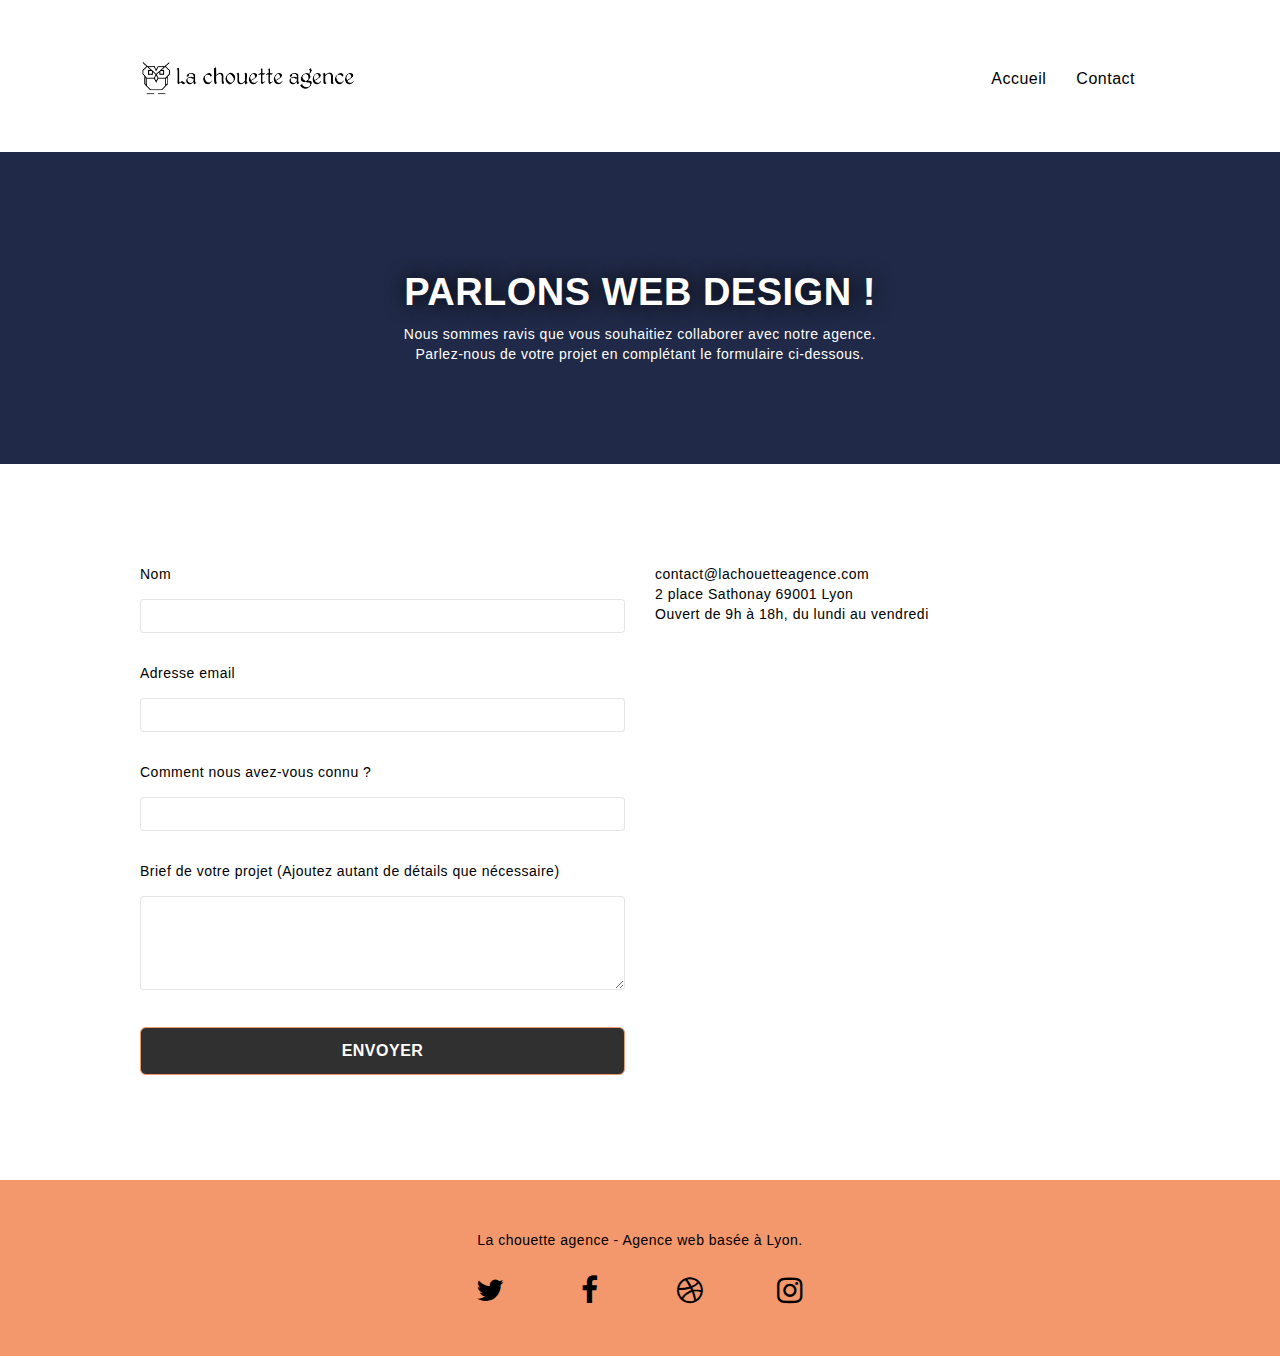
==== contact.html @ 62934eb2 "correction viewport fit" ====
<!doctype html>
<html lang="fr">
<head>
    <meta charset="utf-8">
	<!-- Title/Meta-description-->
		<title>Contact | La chouette agence</title>
		<meta name="description" content="Entreprise de web design à Lyon qui vous aide à devenir visibles et attractifs sur Internet">
		<meta name="keywords" content="Entreprise de web design, web design Lyon, web design, Lyon, Rhône-Alpes, agence web, site internet, création site web">
	<!-- Title/Meta-description END-->

    <meta name="viewport" content="width=device-width, initial-scale=1.0">
    <link rel="shortcut icon" type="image/png" href="favicon.jpg">
	
<!-- Indexation moteur de recherche -->
    <meta name="robots" content="index, follow">

	<link rel="stylesheet" type="text/css" href="./css/bootstrap.min.css">
	<link rel="stylesheet" type="text/css" href="style.min.css">
	<link rel="stylesheet" type="text/css" href="./css/font-awesome.min.css">
	<link rel="stylesheet" type="text/css" href="./css/et-line.min.css">
	
    
	<script src="./js/jquery-2.1.0.js" defer></script>
	<script src="./js/bootstrap.js" defer></script>
	<script src="./js/blocs.js" defer></script>
	<script src="./js/jquery.touchSwipe.js" defer></script>
	<script src="./js/gmaps.js" defer></script>

    
<!-- Analytics -->
<script async src="https://www.googletagmanager.com/gtag/js?id=G-Z6CFBS0N6F"></script>
<script>
  window.dataLayer = window.dataLayer || [];
  function gtag(){dataLayer.push(arguments);}
  gtag('js', new Date());

  gtag('config', 'G-Z6CFBS0N6F');
</script>
<!-- Analytics END -->
    
</head>
<body>
<!-- Principal conteneur -->
<div class="page-container">
    
<!-- bloc-0 -->
<div class="bloc bgc-white l-bloc " id="bloc-0">
	<div class="container bloc-sm">

		<nav class="navbar row">
			<div class="navbar-header">
				<a class="navbar-brand" href="index.html"><img src="img/la-chouette-agence.png" alt="la chouette agence Logo " height="40" /></a>
				<button id="nav-toggle" type="button" class="ui-navbar-toggle navbar-toggle" data-toggle="collapse" data-target=".navbar-1">
					<span class="sr-only">Toggle navigation</span><span class="icon-bar"></span><span class="icon-bar"></span><span class="icon-bar"></span>
				</button>
			</div>
			<div class="collapse navbar-collapse navbar-1 special-dropdown-nav">
				<ul class="site-navigation nav navbar-nav">
					<li>
						<a href="index.html">Accueil</a>
					</li>
					<li>
						<a href="contact.html">Contact</a>
					</li>
				</ul>
			</div>
		</nav>
	</div>
</div>
<!-- bloc-0 END -->

<!-- bloc-6 -->
<div class="bloc bg-dots-bg bg-repeat d-bloc bloc-bg-texture bgc-dark-slate-blue" id="bloc-6">
	<div class="container bloc-lg">
		<div class="row">
			<div class="col-sm-12">
				<h1 class="text-center hero-bloc-text tc-white">
					Parlons web design !
				</h1>
				<p class="text-center mg-lg tc-white tight-width-whitespace">
					Nous sommes ravis que vous souhaitiez collaborer avec notre agence.<br>
					Parlez-nous de votre projet en complétant le formulaire ci-dessous.
				</p>
			</div>
		</div>
	</div>
</div>
<!-- bloc-6 END -->

<!-- bloc-7 -->
<div class="bloc bgc-white l-bloc" id="bloc-7">
	<div class="container bloc-lg">
		<div class="row">
			<div class="col-sm-6">
				<form id="form_1" novalidate >
					<div class="form-group">
						<label>
							Nom
						</label>
						<input id="name" class="form-control" required />
					</div>
					<div class="form-group">
						<label>
							Adresse email
						</label>
						<input id="email" class="form-control" type="email" required />
					</div>
					<div class="form-group">
						<label>
							Comment nous avez-vous connu ?
						</label>
						<input class="form-control" type="email" required id="input_504" />
					</div>
					<div class="form-group">
						<label>
							Brief de votre projet (Ajoutez autant de détails que nécessaire)<br>
						</label><textarea id="message" class="form-control" rows="4" cols="50" required></textarea>
					</div> 
					<button class="bloc-button btn btn-lg btn-block cta-hero btn-atomic-tangerine" type="submit">
						Envoyer
					</button>
				</form>
			</div>
			<div class="col-sm-6">
				<p>
					contact@lachouetteagence.com<br>2 place Sathonay 69001 Lyon<br>Ouvert de 9h à 18h, du lundi au vendredi<br>
				</p>
			</div>
		</div>
	</div>
</div>
<!-- bloc-7 END -->

<!-- ScrollToTop Button -->
<a class="bloc-button btn btn-d scrollToTop" onclick="scrollToTarget('1')"><span class="fa fa-chevron-up"></span></a>
<!-- ScrollToTop Button END-->


<!-- Footer - bloc-8 -->
<div class="bloc bgc-atomic-tangerine d-bloc" id="bloc-8">
	<div class="container bloc-sm">
		<div class="row">
			<div class="col-sm-12">
				<p class="text-center">
					La chouette agence - Agence web basée à Lyon.<br>
				</p>
				<div class="row row-no-gutters social">
					<div class="col-sm-3">
						<div class="text-center">
							<a class="social" href="#"><span class="fa fa-twitter icon-md"></span></a>
						</div>
					</div>
					<div class="col-sm-3">
						<div class="text-center">
							<a class="social" href="#"><span class="fa fa-facebook icon-md"></span></a>
						</div>
					</div>
					<div class="col-sm-3">
						<div class="text-center">
							<a class="social" href="#"><span class="fa fa-dribbble icon-md"></span></a>
						</div>
					</div>
					<div class="col-sm-3">
						<div class="text-center">
							<a class="social" href="#"><span class="fa fa-instagram icon-md"></span></a>
						</div>
					</div>
				</div>
			</div>
		</div>
	</div>
</div>
<!-- Footer - bloc-8 END -->

</div>
<!-- Principal conteneur END -->
    

</body>
</html>
---- style.min.css ----
body{margin:0;padding:0;background:#fff;overflow-x:hidden;-webkit-font-smoothing:antialiased;-moz-osx-font-smoothing:grayscale}a,button{transition:all .3s ease-in-out;outline:0!important}a:hover{text-decoration:none;cursor:pointer}#page-loading-blocs-notifaction{position:fixed;top:0;bottom:0;width:100%;z-index:100000;background:#fff url("img/pageload-spinner.gif") no-repeat center center}.bloc{clear:both;background:50% 50% no-repeat;padding:0 50px;-webkit-background-size:cover;-moz-background-size:cover;-o-background-size:cover;background-size:cover;position:relative}.bloc .container{padding-left:0;padding-right:0}.bloc-lg{padding:100px 50px}.bloc-md{padding:50px}.bloc-sm{padding:50px 50px}.bg-b-edge,.bg-bl-edge,.bg-br-edge,.bg-center,.bg-l-edge,.bg-r-edge,.bg-repeat,.bg-t-edge,.bg-tl-edge,.bg-tr-edge{-webkit-background-size:auto!important;-moz-background-size:auto!important;-o-background-size:auto!important;background-size:auto!important}.bg-repeat{background:repeat}.bg-t-edge{background:top no-repeat}.bloc-bg-texture::before{content:"";background-size:2px 2px;position:absolute;top:0;bottom:0;left:0;right:0;background-color:rgba(0,0,0,.4)}.b-parallax{background-attachment:fixed}.d-bloc{color:rgba(255,255,255,.7)}.d-bloc button:hover{color:rgba(255,255,255,.9)}.d-bloc .icon-round,.d-bloc .icon-rounded,.d-bloc .icon-semi-rounded-a,.d-bloc .icon-semi-rounded-b,.d-bloc .icon-square{border-color:rgba(255,255,255,.9)}.d-bloc .divider-h span{border-color:rgba(255,255,255,.2)}.d-bloc .a-btn:hover,.d-bloc .navbar a:hover,.d-bloc .navbar-brand:hover,.d-bloc a:hover .icon-lg,.d-bloc a:hover .icon-md,.d-bloc a:hover .icon-sm,.d-bloc a:hover .icon-xl,.d-bloc h1 a:hover,.d-bloc h2 a:hover,.d-bloc h3 a:hover,.d-bloc h4 a:hover,.d-bloc h5 a:hover,.d-bloc h6 a:hover,.d-bloc p a:hover{color:#fff}.d-bloc .navbar-toggle .icon-bar{background:#fff}.d-bloc .btn-wire,.d-bloc .btn-wire:hover{color:#fff;border-color:#fff}.d-bloc .panel{color:rgba(0,0,0,.5)}.d-bloc .panel button:hover{color:rgba(0,0,0,.7)}.d-bloc .panel icon{border-color:rgba(0,0,0,.7)}.d-bloc .panel .divider-h span{border-color:rgba(0,0,0,.1)}.d-bloc .panel .a-btn{color:rgba(0,0,0,.6)}.d-bloc .panel .a-btn:hover{color:#000}.d-bloc .panel .btn-wire,.d-bloc .panel .btn-wire:hover{color:rgba(0,0,0,.7);border-color:rgba(0,0,0,.3)}.d-bloc .panel,.l-bloc{color:rgba(0,0,0,.5)}.d-bloc .panel button:hover,.l-bloc button:hover{color:rgba(0,0,0,.7)}.l-bloc .icon-round,.l-bloc .icon-rounded,.l-bloc .icon-semi-rounded-a,.l-bloc .icon-semi-rounded-b,.l-bloc .icon-square{border-color:rgba(0,0,0,.7)}.d-bloc .panel .divider-h span,.l-bloc .divider-h span{border-color:rgba(0,0,0,.1)}.d-bloc .panel .a-btn,.l-bloc .a-btn,.l-bloc .navbar a,.l-bloc .navbar-brand,.l-bloc a .icon-lg,.l-bloc a .icon-md,.l-bloc a .icon-sm,.l-bloc a .icon-xl,.l-bloc h1 a,.l-bloc h2 a,.l-bloc h3 a,.l-bloc h4 a,.l-bloc h5 a,.l-bloc h6 a,.l-bloc p a{color:rgba(0,0,0,.6)}.d-bloc .panel .a-btn:hover,.l-bloc .a-btn:hover,.l-bloc .navbar a:hover,.l-bloc .navbar-brand:hover,.l-bloc a:hover .icon-lg,.l-bloc a:hover .icon-md,.l-bloc a:hover .icon-sm,.l-bloc a:hover .icon-xl,.l-bloc h1 a:hover,.l-bloc h2 a:hover,.l-bloc h3 a:hover,.l-bloc h4 a:hover,.l-bloc h5 a:hover,.l-bloc h6 a:hover,.l-bloc p a:hover{color:#000}.l-bloc .navbar-toggle .icon-bar{color:rgba(0,0,0,.6)}.d-bloc .panel .btn-wire,.d-bloc .panel .btn-wire:hover,.l-bloc .btn-wire,.l-bloc .btn-wire:hover{color:rgba(0,0,0,.7);border-color:rgba(0,0,0,.3)}.voffset{margin-top:30px}.voffset-lg{margin-top:80px}.row-no-gutters{margin-right:0;margin-left:0}.row.row-no-gutters>[class*=" col-"],.row.row-no-gutters>[class^=col-]{padding-right:0;padding-left:0}.navbar{margin-bottom:0;z-index:1}.navbar-brand{height:auto;padding:3px 15px;font-size:25px;font-weight:400;font-weight:600;line-height:44px}.navbar-brand img{max-height:200px;margin:0 5px 0 0;display:inline}.navbar-brand img[src$=svg]{min-width:100px}.nav-center .navbar-brand img{margin:0}.navbar .nav{padding-top:2px;margin-right:-16px;float:right;z-index:1}.nav>li{float:left;margin-top:4px;font-size:16px}.navbar-nav .open .dropdown-menu>li>a{text-align:inherit}.nav>li a:focus,.nav>li a:hover{background:0 0;text-decoration:underline;text-underline-position:under;text-decoration-color:#F3976C}.navbar-toggle{margin:10px 10px 0 0;border:0}.navbar-toggle:hover{background:0 0!important}.navbar-toggle .icon-bar{background-color:rgba(0,0,0,.5);width:26px}.nav-invert .navbar .nav{float:left}.nav-invert .navbar-brand,.nav-invert .navbar-header{float:right;position:relative;z-index:2}@media (min-width:768px){.site-navigation{position:absolute;top:50%;right:20px;transform:translate(0,-50%);-webkit-transform:translateY(-50%)}.nav>li .dropdown-menu a,.nav>li .dropdown-menu a:hover{color:#484848}.nav-invert .site-navigation{left:0;right:0}.nav-center{text-align:center}.nav-center .navbar-header{width:100%}.nav-center .nav>li,.nav-center .navbar-brand,.nav-center .navbar-header{float:none;display:inline-block}.nav-center .site-navigation{position:relative;width:100%;right:0;margin-right:0;margin-top:20px}.nav-center.mini-nav .navbar-toggle{float:none;margin:10px auto 0}}.nav>li>.dropdown a{background:0 0!important;display:block;padding:14px 15px}nav .caret{margin:0 5px}.dropdown-menu .dropdown-menu{top:-8px;left:100%}.dropdown-menu .dropmenu-flow-right{top:100%;left:0;margin-left:-1px;border-top-left-radius:0;border-top-right-radius:0}.dropdown-menu .dropdown span{border:4px solid #000;border-top-color:transparent;border-right-color:transparent;border-bottom-color:transparent;margin:6px -5px 0 0!important;float:right}.mg-md{margin-top:10px;margin-bottom:20px}.mg-lg{margin-top:10px;margin-bottom:40px}.btn{margin:0 5px 5px 0}.btn.pull-right{margin:0 0 5px 5px}.btn-d,.btn-d:focus,.btn-d:hover{color:#fff;background:rgba(0,0,0,.3)}button{outline:0!important}.btn-rd{border-radius:40px}.btn-clean{border:1px solid rgba(0,0,0,.08);border-bottom-color:rgba(0,0,0,.1);text-shadow:0 1px 0 rgba(0,0,1,.1);box-shadow:0 1px 3px rgba(0,0,1,.25),inset 0 1px 0 0 rgba(255,255,255,.15)}.icon-md{font-size:30px!important}.icon-lg{font-size:60px!important}.sm-shadow{text-shadow:0 1px 2px rgba(0,0,0,.3)}.panel-sq,.panel-sq .panel-footer,.panel-sq .panel-heading{border-radius:0}.panel-rd{border-radius:30px}.panel-rd .panel-heading{border-radius:29px 29px 0 0}.panel-rd .panel-footer{border-radius:0 0 29px 29px}.form-control{border-color:rgba(0,0,0,.1);box-shadow:none}.form-group{border-color:rgba(0,0,0,.1);box-shadow:none;padding:0 0 15px 0;margin-bottom:15px}input{padding:15px}q{font-size:20px}.img-border{border:#f3976c 1px solid;border-radius:50%}.scrollToTop{width:40px;height:40px;position:fixed;bottom:20px;right:20px;opacity:0;z-index:500;transition:all .3s ease-in-out}.scrollToTop span{margin-top:6px}.showScrollTop{font-size:14px;opacity:1}a[data-lightbox]{position:relative;display:block;text-align:center}a[data-lightbox]:hover::before{content:"+";font-family:HelveticaNeue-Light,"Helvetica Neue Light","Helvetica Neue",Helvetica,Arial;font-size:32px;width:50px;height:50px;margin-left:-25px;border-radius:50%;background:rgba(0,0,0,.6);color:#fff;font-weight:100;z-index:1;position:absolute;top:50%;left:50%;transform:translateY(-50%);-webkit-transform:translateY(-50%);display:flex;justify-content:center;align-items:center}a[data-lightbox]:hover img{opacity:.6;-webkit-animation-fill-mode:none;animation-fill-mode:none}#lightbox-modal{display:flex;align-items:center}#lightbox-modal .modal-dialog{width:90%;max-width:900px;margin:0 auto 0}#lightbox-modal .modal-dialog img{max-height:90vh;margin:0 auto}.lightbox-caption{padding:20px;color:#fff;background:rgba(0,0,0,.5);position:absolute;left:15px;right:15px;bottom:5px}.close-lightbox{color:#fff;font-size:30px;position:absolute;top:20px;right:20px;z-index:20;background:rgba(0,0,0,.5);border:none;line-height:30px;padding:0 9px 5px;opacity:.3}.close-lightbox:hover,.next-lightbox:hover,.prev-lightbox:hover{opacity:1;color:#fff}.next-lightbox,.prev-lightbox{font-size:20px;color:rgba(255,255,255,.9);background:rgba(0,0,0,.5);transition:all .2s ease-in-out;position:absolute;top:45%;z-index:1;opacity:.4}.next-lightbox{padding:6px 8px 1px 13px;right:25px}.prev-lightbox{padding:6px 13px 1px 10px;left:25px}.snapshot-lb .modal-body{padding-bottom:45px}.snapshot-lb .lightbox-caption{padding:0;color:rgba(0,0,0,.5);background:0 0}.btn,a,h1,h2,h3,h4,h5,h6,label,p{font-family:helvetica;font-weight:400;color:#000!important;letter-spacing:.5px}label{margin-right:15px;margin-bottom:15px}.container{max-width:1000px}.hero-bloc-text{font-size:38px}.hero-bloc-text-sub{font-size:36px}.statement-bloc-text{line-height:26px;font-style:italic;font-size:20px;text-align:center;font-weight:lighter;max-width:520px;margin:auto auto auto auto}p{font-size:14px;margin:0 0 25px}.tight-width-whitespace{max-width:600px;margin:auto auto auto auto}.h1{font-size:20px;text-transform:uppercase}.cta-hero{margin-top:22px;color:#fff!important;text-transform:uppercase;padding:12px 28px 12px 28px;font-size:16px;font-weight:700}.social{max-width:400px;margin:auto auto auto auto;color:#fff}h2{font-size:25px;line-height:1.4em}h3{font-size:15px;text-transform:uppercase;font-weight:700;color:#333!important}.med-width-whitespace{max-width:800px;margin:auto auto auto auto;box-shadow:0 0 0 #000}h1{text-transform:uppercase;font-weight:800;text-shadow:#000 0 0 20px;font-size:40px}h4{color:#333!important}.icons{margin-bottom:14px;margin-top:24px}.white{color:#fff!important}.portfolio-thumb{margin-bottom:24px}.portfolio-row{margin-bottom:44px;margin-top:50px}.avatar{box-shadow:0 4px 9px rgba(0,0,0,.3)}.black-background{background-color:#364577c7;padding:40px 40px 40px 40px}.bold-link{font-weight:900}.bgc-white{background-color:#fff}.bgc-dark-slate-blue{background-color:#364577}.bgc-atomic-tangerine{background-color:#f3976c}.tc-white{color:#fff!important}.btn-atomic-tangerine{background:#303030;color:#fff!important;border:1px solid #f3976c}.btn-atomic-tangerine:hover{background:#f3976c!important;color:#000!important;border:1px solid #303030}.ltc-white{color:#fff!important}.ltc-white:hover{text-decoration:underline!important;text-underline-position:under;text-decoration-color:#F3976C!important}.ltc-atomic-tangerine{color:#f3976c!important}.ltc-atomic-tangerine:hover{color:#c27956!important}.icon-dark-slate-blue{color:#364577!important;border-color:#364577!important}.bg-banniere{background-image:url("img/la-chouette-agence-banniere.jpg")}.bg-banniere h2{color:#fff;text-shadow:2px 2px 5px #000}.bg-presentation{background-image:url("img/image-de-presentation.jpg")}@media (max-width:1024px){.bloc{padding-left:20px;padding-right:20px}.bloc-tile-2.full-width-bloc .container,.bloc-tile-3.full-width-bloc .container,.bloc-tile-4.full-width-bloc .container,.bloc.full-width-bloc{padding-left:0;padding-right:0}}@media (max-width:992px) and (min-width:768px){.navbar .nav{max-width:80%}.nav-center.navbar .nav{max-width:100%}}@media (max-width:991px){.container{width:100%}.b-parallax{background-attachment:scroll}#hero-bloc,.page-container{overflow-x:hidden;position:relative}.bloc-group,.bloc-group .bloc{display:block;width:100%}.bloc-fill-screen .fill-bloc-bottom-edge,.bloc-fill-screen .fill-bloc-top-edge{padding:0 20px}}@media (max-width:767px){.page-container{overflow-x:hidden;position:relative}#disqus_thread,h1,h2,h3,h4,h5,h6,p{padding-left:10px!important;padding-right:10px!important}.b-parallax{background-attachment:scroll}.navbar .nav{padding-top:0;border-top:1px solid rgba(0,0,0,.2);float:none!important}.navbar.row{margin-left:0;margin-right:0}.site-navigation{position:inherit;transform:none;-webkit-transform:none;-ms-transform:none}.nav>li{margin-top:0;border-bottom:1px solid rgba(0,0,0,.1);background:rgba(0,0,0,.05);text-align:left;padding-left:15px;width:100%}.nav>li:hover{background:rgba(0,0,0,.08)}.dropdown .dropdown a .caret{float:none;margin:5px 0 0 10px!important;border:4px solid #000;border-bottom-color:transparent;border-right-color:transparent;border-left-color:transparent}#hero-bloc .navbar .nav{background:rgba(0,0,0,.8)}#hero-bloc .navbar .nav a{color:rgba(255,255,255,.6)}.hero{padding:50px 0}.hero-nav{left:-1px;right:-1px}.navbar-collapse{padding:0;overflow-x:hidden;-webkit-box-shadow:none;box-shadow:none}.navbar-brand img{max-height:40px;width:auto}.nav-invert .navbar-header{float:none;width:100%}.nav-invert .navbar-toggle{float:left;margin-left:10px}.bloc{padding-left:0;padding-right:0}.bloc-lg,.bloc-xl,.bloc-xxl{padding:40px 0}.bloc-md,.bloc-sm{padding-left:0;padding-right:0}.bloc-fill-screen .fill-bloc-bottom-edge,.bloc-fill-screen .fill-bloc-top-edge,.bloc-tile-2 .container,.bloc-tile-3 .container,.bloc-tile-4 .container{padding-left:0;padding-right:0}.a-block{padding:0 10px}.btn-dwn{display:none}.voffset{margin-top:5px}.voffset-md{margin-top:20px}.voffset-lg{margin-top:30px}form{padding:5px}.close-lightbox{display:inline-block}.blocsapp-device-iphone5{background-size:216px 425px;padding-top:60px;width:216px;height:425px}.blocsapp-device-iphone5 img{width:180px;height:320px}}@media (max-width:400px){.bloc{padding-left:0;padding-right:0}.black-background{padding:15px}.col-sm-12{padding:0}.l-bloc{padding:5px}.d-bloc{padding:40px}#bloc-3-what-i-do{padding:0}}@media (max-width:767px){.bloc-mob-center-text{text-align:center}}
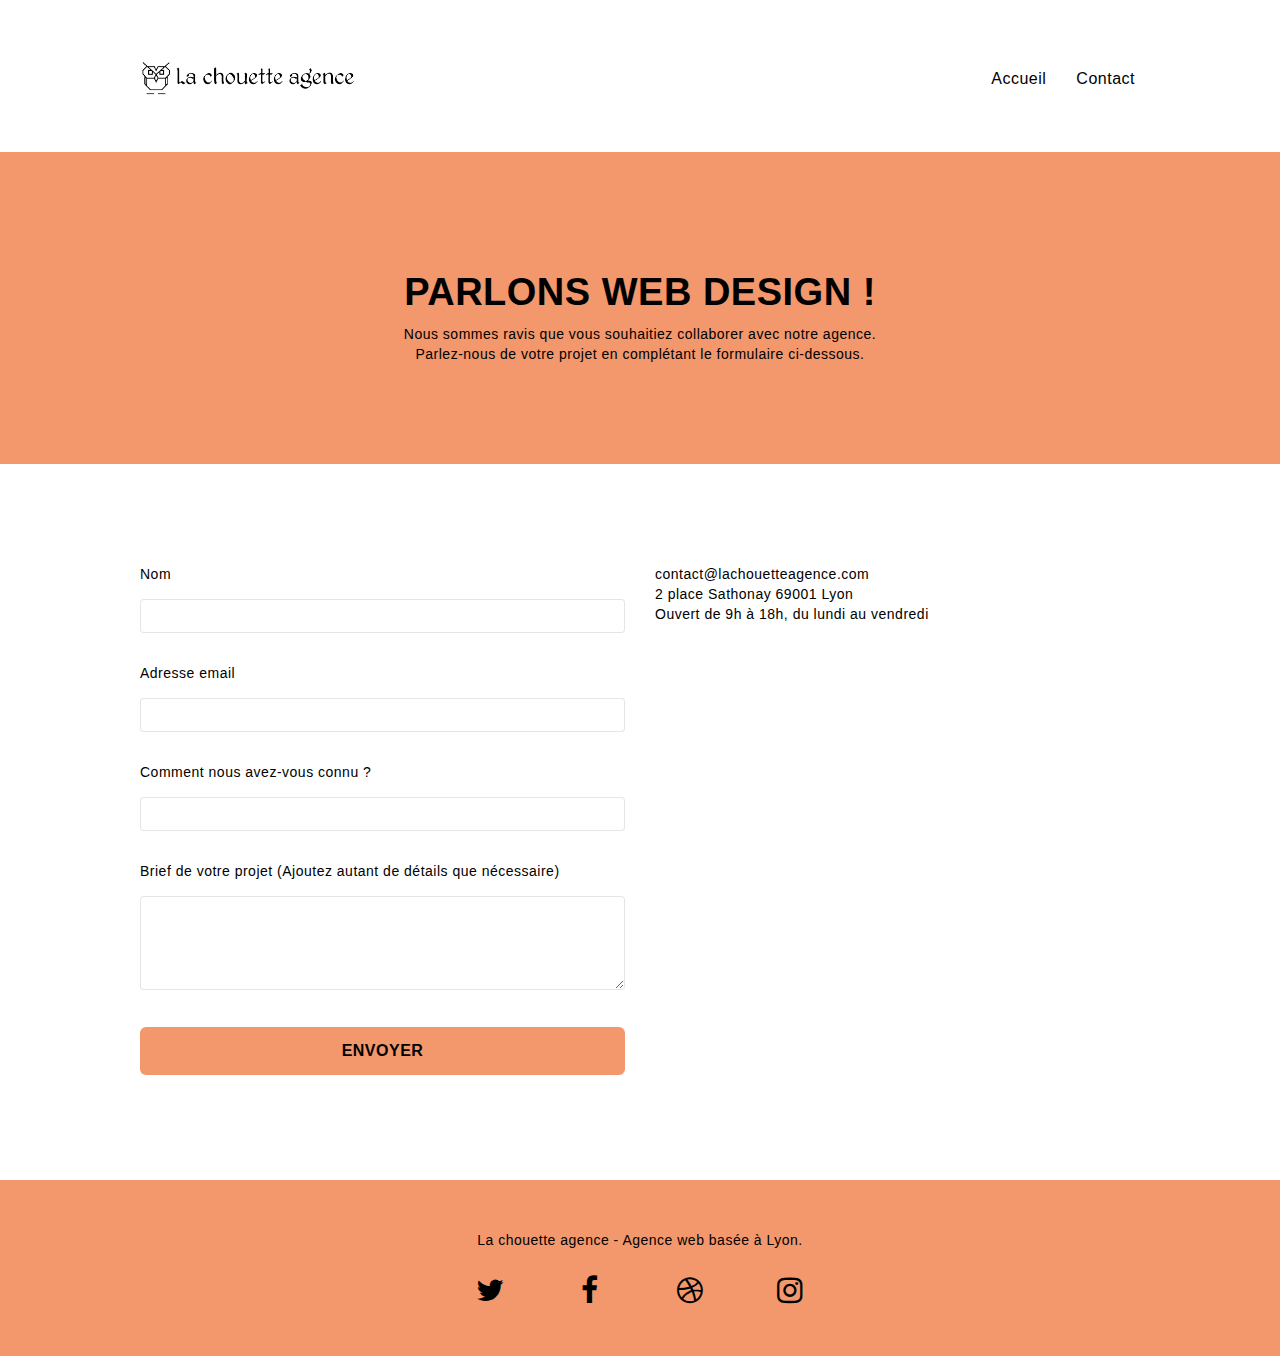
==== commit b083e3a6: "changement graphique pour respecter la charte graphique" ====
--- a/contact.html
+++ b/contact.html
@@ -28,14 +28,7 @@
 
     
 <!-- Analytics -->
-<script async src="https://www.googletagmanager.com/gtag/js?id=G-Z6CFBS0N6F"></script>
-<script>
-  window.dataLayer = window.dataLayer || [];
-  function gtag(){dataLayer.push(arguments);}
-  gtag('js', new Date());
 
-  gtag('config', 'G-Z6CFBS0N6F');
-</script>
 <!-- Analytics END -->
     
 </head>
@@ -44,7 +37,7 @@
 <div class="page-container">
     
 <!-- bloc-0 -->
-<div class="bloc bgc-white l-bloc " id="bloc-0">
+<header class="bloc bgc-white l-bloc " id="bloc-0">
 	<div class="container bloc-sm">
 
 		<nav class="navbar row">
@@ -66,25 +59,25 @@
 			</div>
 		</nav>
 	</div>
-</div>
+</header>
 <!-- bloc-0 END -->
-
+<main>
 <!-- bloc-6 -->
-<div class="bloc bg-dots-bg bg-repeat d-bloc bloc-bg-texture bgc-dark-slate-blue" id="bloc-6">
+<section class="bloc bg-dots-bg bg-repeat d-bloc bgc-atomic-tangerine" id="bloc-6">
 	<div class="container bloc-lg">
 		<div class="row">
 			<div class="col-sm-12">
-				<h1 class="text-center hero-bloc-text tc-white">
+				<h1 class="text-center hero-bloc-text ">
 					Parlons web design !
 				</h1>
-				<p class="text-center mg-lg tc-white tight-width-whitespace">
+				<p class="text-center mg-lg  tight-width-whitespace">
 					Nous sommes ravis que vous souhaitiez collaborer avec notre agence.<br>
 					Parlez-nous de votre projet en complétant le formulaire ci-dessous.
 				</p>
 			</div>
 		</div>
 	</div>
-</div>
+</section>
 <!-- bloc-6 END -->
 
 <!-- bloc-7 -->
@@ -97,24 +90,24 @@
 						<label>
 							Nom
 						</label>
-						<input id="name" class="form-control" required />
+						<input aria-label="nom" id="name" class="form-control" required />
 					</div>
 					<div class="form-group">
 						<label>
 							Adresse email
 						</label>
-						<input id="email" class="form-control" type="email" required />
+						<input aria-label="email" id="email" class="form-control" type="email" required />
 					</div>
 					<div class="form-group">
 						<label>
 							Comment nous avez-vous connu ?
 						</label>
-						<input class="form-control" type="email" required id="input_504" />
+						<input aria-label="text" class="form-control" type="text" required id="input_504" />
 					</div>
 					<div class="form-group">
 						<label>
 							Brief de votre projet (Ajoutez autant de détails que nécessaire)<br>
-						</label><textarea id="message" class="form-control" rows="4" cols="50" required></textarea>
+						</label><textarea aria-label="projet" id="message" class="form-control" rows="4" cols="50" required></textarea>
 					</div> 
 					<button class="bloc-button btn btn-lg btn-block cta-hero btn-atomic-tangerine" type="submit">
 						Envoyer
@@ -130,6 +123,7 @@
 	</div>
 </div>
 <!-- bloc-7 END -->
+</main>
 
 <!-- ScrollToTop Button -->
 <a class="bloc-button btn btn-d scrollToTop" onclick="scrollToTarget('1')"><span class="fa fa-chevron-up"></span></a>
@@ -137,7 +131,7 @@
 
 
 <!-- Footer - bloc-8 -->
-<div class="bloc bgc-atomic-tangerine d-bloc" id="bloc-8">
+<footer class="bloc bgc-atomic-tangerine d-bloc" id="bloc-8">
 	<div class="container bloc-sm">
 		<div class="row">
 			<div class="col-sm-12">
@@ -145,31 +139,31 @@
 					La chouette agence - Agence web basée à Lyon.<br>
 				</p>
 				<div class="row row-no-gutters social">
-					<div class="col-sm-3">
+					<div class="col-xs-3">
 						<div class="text-center">
-							<a class="social" href="#"><span class="fa fa-twitter icon-md"></span></a>
+							<a class="social" aria-label="page Twitter" href="https://twitter.com/"><span class="fa fa-twitter icon-md"></span></a>
 						</div>
 					</div>
-					<div class="col-sm-3">
+					<div class="col-xs-3">
 						<div class="text-center">
-							<a class="social" href="#"><span class="fa fa-facebook icon-md"></span></a>
+							<a class="social" aria-label="page Facebook" href="https://www.facebook.com/"><span class="fa fa-facebook icon-md"></span></a>
 						</div>
 					</div>
-					<div class="col-sm-3">
+					<div class="col-xs-3">
 						<div class="text-center">
-							<a class="social" href="#"><span class="fa fa-dribbble icon-md"></span></a>
+							<a class="social" aria-label="page Dribble" href="https://dribbble.com/"><span class="fa fa-dribbble icon-md"></span></a>
 						</div>
 					</div>
-					<div class="col-sm-3">
+					<div class="col-xs-3">
 						<div class="text-center">
-							<a class="social" href="#"><span class="fa fa-instagram icon-md"></span></a>
+							<a class="social" aria-label="page Instagram" href="https://www.instagram.com/"><span class="fa fa-instagram icon-md"></span></a>
 						</div>
 					</div>
 				</div>
 			</div>
 		</div>
 	</div>
-</div>
+</footer>
 <!-- Footer - bloc-8 END -->
 
 </div>
--- a/style.min.css
+++ b/style.min.css
@@ -1 +1 @@
-body{margin:0;padding:0;background:#fff;overflow-x:hidden;-webkit-font-smoothing:antialiased;-moz-osx-font-smoothing:grayscale}a,button{transition:all .3s ease-in-out;outline:0!important}a:hover{text-decoration:none;cursor:pointer}#page-loading-blocs-notifaction{position:fixed;top:0;bottom:0;width:100%;z-index:100000;background:#fff url("img/pageload-spinner.gif") no-repeat center center}.bloc{clear:both;background:50% 50% no-repeat;padding:0 50px;-webkit-background-size:cover;-moz-background-size:cover;-o-background-size:cover;background-size:cover;position:relative}.bloc .container{padding-left:0;padding-right:0}.bloc-lg{padding:100px 50px}.bloc-md{padding:50px}.bloc-sm{padding:50px 50px}.bg-b-edge,.bg-bl-edge,.bg-br-edge,.bg-center,.bg-l-edge,.bg-r-edge,.bg-repeat,.bg-t-edge,.bg-tl-edge,.bg-tr-edge{-webkit-background-size:auto!important;-moz-background-size:auto!important;-o-background-size:auto!important;background-size:auto!important}.bg-repeat{background:repeat}.bg-t-edge{background:top no-repeat}.bloc-bg-texture::before{content:"";background-size:2px 2px;position:absolute;top:0;bottom:0;left:0;right:0;background-color:rgba(0,0,0,.4)}.b-parallax{background-attachment:fixed}.d-bloc{color:rgba(255,255,255,.7)}.d-bloc button:hover{color:rgba(255,255,255,.9)}.d-bloc .icon-round,.d-bloc .icon-rounded,.d-bloc .icon-semi-rounded-a,.d-bloc .icon-semi-rounded-b,.d-bloc .icon-square{border-color:rgba(255,255,255,.9)}.d-bloc .divider-h span{border-color:rgba(255,255,255,.2)}.d-bloc .a-btn:hover,.d-bloc .navbar a:hover,.d-bloc .navbar-brand:hover,.d-bloc a:hover .icon-lg,.d-bloc a:hover .icon-md,.d-bloc a:hover .icon-sm,.d-bloc a:hover .icon-xl,.d-bloc h1 a:hover,.d-bloc h2 a:hover,.d-bloc h3 a:hover,.d-bloc h4 a:hover,.d-bloc h5 a:hover,.d-bloc h6 a:hover,.d-bloc p a:hover{color:#fff}.d-bloc .navbar-toggle .icon-bar{background:#fff}.d-bloc .btn-wire,.d-bloc .btn-wire:hover{color:#fff;border-color:#fff}.d-bloc .panel{color:rgba(0,0,0,.5)}.d-bloc .panel button:hover{color:rgba(0,0,0,.7)}.d-bloc .panel icon{border-color:rgba(0,0,0,.7)}.d-bloc .panel .divider-h span{border-color:rgba(0,0,0,.1)}.d-bloc .panel .a-btn{color:rgba(0,0,0,.6)}.d-bloc .panel .a-btn:hover{color:#000}.d-bloc .panel .btn-wire,.d-bloc .panel .btn-wire:hover{color:rgba(0,0,0,.7);border-color:rgba(0,0,0,.3)}.d-bloc .panel,.l-bloc{color:rgba(0,0,0,.5)}.d-bloc .panel button:hover,.l-bloc button:hover{color:rgba(0,0,0,.7)}.l-bloc .icon-round,.l-bloc .icon-rounded,.l-bloc .icon-semi-rounded-a,.l-bloc .icon-semi-rounded-b,.l-bloc .icon-square{border-color:rgba(0,0,0,.7)}.d-bloc .panel .divider-h span,.l-bloc .divider-h span{border-color:rgba(0,0,0,.1)}.d-bloc .panel .a-btn,.l-bloc .a-btn,.l-bloc .navbar a,.l-bloc .navbar-brand,.l-bloc a .icon-lg,.l-bloc a .icon-md,.l-bloc a .icon-sm,.l-bloc a .icon-xl,.l-bloc h1 a,.l-bloc h2 a,.l-bloc h3 a,.l-bloc h4 a,.l-bloc h5 a,.l-bloc h6 a,.l-bloc p a{color:rgba(0,0,0,.6)}.d-bloc .panel .a-btn:hover,.l-bloc .a-btn:hover,.l-bloc .navbar a:hover,.l-bloc .navbar-brand:hover,.l-bloc a:hover .icon-lg,.l-bloc a:hover .icon-md,.l-bloc a:hover .icon-sm,.l-bloc a:hover .icon-xl,.l-bloc h1 a:hover,.l-bloc h2 a:hover,.l-bloc h3 a:hover,.l-bloc h4 a:hover,.l-bloc h5 a:hover,.l-bloc h6 a:hover,.l-bloc p a:hover{color:#000}.l-bloc .navbar-toggle .icon-bar{color:rgba(0,0,0,.6)}.d-bloc .panel .btn-wire,.d-bloc .panel .btn-wire:hover,.l-bloc .btn-wire,.l-bloc .btn-wire:hover{color:rgba(0,0,0,.7);border-color:rgba(0,0,0,.3)}.voffset{margin-top:30px}.voffset-lg{margin-top:80px}.row-no-gutters{margin-right:0;margin-left:0}.row.row-no-gutters>[class*=" col-"],.row.row-no-gutters>[class^=col-]{padding-right:0;padding-left:0}.navbar{margin-bottom:0;z-index:1}.navbar-brand{height:auto;padding:3px 15px;font-size:25px;font-weight:400;font-weight:600;line-height:44px}.navbar-brand img{max-height:200px;margin:0 5px 0 0;display:inline}.navbar-brand img[src$=svg]{min-width:100px}.nav-center .navbar-brand img{margin:0}.navbar .nav{padding-top:2px;margin-right:-16px;float:right;z-index:1}.nav>li{float:left;margin-top:4px;font-size:16px}.navbar-nav .open .dropdown-menu>li>a{text-align:inherit}.nav>li a:focus,.nav>li a:hover{background:0 0;text-decoration:underline;text-underline-position:under;text-decoration-color:#F3976C}.navbar-toggle{margin:10px 10px 0 0;border:0}.navbar-toggle:hover{background:0 0!important}.navbar-toggle .icon-bar{background-color:rgba(0,0,0,.5);width:26px}.nav-invert .navbar .nav{float:left}.nav-invert .navbar-brand,.nav-invert .navbar-header{float:right;position:relative;z-index:2}@media (min-width:768px){.site-navigation{position:absolute;top:50%;right:20px;transform:translate(0,-50%);-webkit-transform:translateY(-50%)}.nav>li .dropdown-menu a,.nav>li .dropdown-menu a:hover{color:#484848}.nav-invert .site-navigation{left:0;right:0}.nav-center{text-align:center}.nav-center .navbar-header{width:100%}.nav-center .nav>li,.nav-center .navbar-brand,.nav-center .navbar-header{float:none;display:inline-block}.nav-center .site-navigation{position:relative;width:100%;right:0;margin-right:0;margin-top:20px}.nav-center.mini-nav .navbar-toggle{float:none;margin:10px auto 0}}.nav>li>.dropdown a{background:0 0!important;display:block;padding:14px 15px}nav .caret{margin:0 5px}.dropdown-menu .dropdown-menu{top:-8px;left:100%}.dropdown-menu .dropmenu-flow-right{top:100%;left:0;margin-left:-1px;border-top-left-radius:0;border-top-right-radius:0}.dropdown-menu .dropdown span{border:4px solid #000;border-top-color:transparent;border-right-color:transparent;border-bottom-color:transparent;margin:6px -5px 0 0!important;float:right}.mg-md{margin-top:10px;margin-bottom:20px}.mg-lg{margin-top:10px;margin-bottom:40px}.btn{margin:0 5px 5px 0}.btn.pull-right{margin:0 0 5px 5px}.btn-d,.btn-d:focus,.btn-d:hover{color:#fff;background:rgba(0,0,0,.3)}button{outline:0!important}.btn-rd{border-radius:40px}.btn-clean{border:1px solid rgba(0,0,0,.08);border-bottom-color:rgba(0,0,0,.1);text-shadow:0 1px 0 rgba(0,0,1,.1);box-shadow:0 1px 3px rgba(0,0,1,.25),inset 0 1px 0 0 rgba(255,255,255,.15)}.icon-md{font-size:30px!important}.icon-lg{font-size:60px!important}.sm-shadow{text-shadow:0 1px 2px rgba(0,0,0,.3)}.panel-sq,.panel-sq .panel-footer,.panel-sq .panel-heading{border-radius:0}.panel-rd{border-radius:30px}.panel-rd .panel-heading{border-radius:29px 29px 0 0}.panel-rd .panel-footer{border-radius:0 0 29px 29px}.form-control{border-color:rgba(0,0,0,.1);box-shadow:none}.form-group{border-color:rgba(0,0,0,.1);box-shadow:none;padding:0 0 15px 0;margin-bottom:15px}input{padding:15px}q{font-size:20px}.img-border{border:#f3976c 1px solid;border-radius:50%}.scrollToTop{width:40px;height:40px;position:fixed;bottom:20px;right:20px;opacity:0;z-index:500;transition:all .3s ease-in-out}.scrollToTop span{margin-top:6px}.showScrollTop{font-size:14px;opacity:1}a[data-lightbox]{position:relative;display:block;text-align:center}a[data-lightbox]:hover::before{content:"+";font-family:HelveticaNeue-Light,"Helvetica Neue Light","Helvetica Neue",Helvetica,Arial;font-size:32px;width:50px;height:50px;margin-left:-25px;border-radius:50%;background:rgba(0,0,0,.6);color:#fff;font-weight:100;z-index:1;position:absolute;top:50%;left:50%;transform:translateY(-50%);-webkit-transform:translateY(-50%);display:flex;justify-content:center;align-items:center}a[data-lightbox]:hover img{opacity:.6;-webkit-animation-fill-mode:none;animation-fill-mode:none}#lightbox-modal{display:flex;align-items:center}#lightbox-modal .modal-dialog{width:90%;max-width:900px;margin:0 auto 0}#lightbox-modal .modal-dialog img{max-height:90vh;margin:0 auto}.lightbox-caption{padding:20px;color:#fff;background:rgba(0,0,0,.5);position:absolute;left:15px;right:15px;bottom:5px}.close-lightbox{color:#fff;font-size:30px;position:absolute;top:20px;right:20px;z-index:20;background:rgba(0,0,0,.5);border:none;line-height:30px;padding:0 9px 5px;opacity:.3}.close-lightbox:hover,.next-lightbox:hover,.prev-lightbox:hover{opacity:1;color:#fff}.next-lightbox,.prev-lightbox{font-size:20px;color:rgba(255,255,255,.9);background:rgba(0,0,0,.5);transition:all .2s ease-in-out;position:absolute;top:45%;z-index:1;opacity:.4}.next-lightbox{padding:6px 8px 1px 13px;right:25px}.prev-lightbox{padding:6px 13px 1px 10px;left:25px}.snapshot-lb .modal-body{padding-bottom:45px}.snapshot-lb .lightbox-caption{padding:0;color:rgba(0,0,0,.5);background:0 0}.btn,a,h1,h2,h3,h4,h5,h6,label,p{font-family:helvetica;font-weight:400;color:#000!important;letter-spacing:.5px}label{margin-right:15px;margin-bottom:15px}.container{max-width:1000px}.hero-bloc-text{font-size:38px}.hero-bloc-text-sub{font-size:36px}.statement-bloc-text{line-height:26px;font-style:italic;font-size:20px;text-align:center;font-weight:lighter;max-width:520px;margin:auto auto auto auto}p{font-size:14px;margin:0 0 25px}.tight-width-whitespace{max-width:600px;margin:auto auto auto auto}.h1{font-size:20px;text-transform:uppercase}.cta-hero{margin-top:22px;color:#fff!important;text-transform:uppercase;padding:12px 28px 12px 28px;font-size:16px;font-weight:700}.social{max-width:400px;margin:auto auto auto auto;color:#fff}h2{font-size:25px;line-height:1.4em}h3{font-size:15px;text-transform:uppercase;font-weight:700;color:#333!important}.med-width-whitespace{max-width:800px;margin:auto auto auto auto;box-shadow:0 0 0 #000}h1{text-transform:uppercase;font-weight:800;text-shadow:#000 0 0 20px;font-size:40px}h4{color:#333!important}.icons{margin-bottom:14px;margin-top:24px}.white{color:#fff!important}.portfolio-thumb{margin-bottom:24px}.portfolio-row{margin-bottom:44px;margin-top:50px}.avatar{box-shadow:0 4px 9px rgba(0,0,0,.3)}.black-background{background-color:#364577c7;padding:40px 40px 40px 40px}.bold-link{font-weight:900}.bgc-white{background-color:#fff}.bgc-dark-slate-blue{background-color:#364577}.bgc-atomic-tangerine{background-color:#f3976c}.tc-white{color:#fff!important}.btn-atomic-tangerine{background:#303030;color:#fff!important;border:1px solid #f3976c}.btn-atomic-tangerine:hover{background:#f3976c!important;color:#000!important;border:1px solid #303030}.ltc-white{color:#fff!important}.ltc-white:hover{text-decoration:underline!important;text-underline-position:under;text-decoration-color:#F3976C!important}.ltc-atomic-tangerine{color:#f3976c!important}.ltc-atomic-tangerine:hover{color:#c27956!important}.icon-dark-slate-blue{color:#364577!important;border-color:#364577!important}.bg-banniere{background-image:url("img/la-chouette-agence-banniere.jpg")}.bg-banniere h2{color:#fff;text-shadow:2px 2px 5px #000}.bg-presentation{background-image:url("img/image-de-presentation.jpg")}@media (max-width:1024px){.bloc{padding-left:20px;padding-right:20px}.bloc-tile-2.full-width-bloc .container,.bloc-tile-3.full-width-bloc .container,.bloc-tile-4.full-width-bloc .container,.bloc.full-width-bloc{padding-left:0;padding-right:0}}@media (max-width:992px) and (min-width:768px){.navbar .nav{max-width:80%}.nav-center.navbar .nav{max-width:100%}}@media (max-width:991px){.container{width:100%}.b-parallax{background-attachment:scroll}#hero-bloc,.page-container{overflow-x:hidden;position:relative}.bloc-group,.bloc-group .bloc{display:block;width:100%}.bloc-fill-screen .fill-bloc-bottom-edge,.bloc-fill-screen .fill-bloc-top-edge{padding:0 20px}}@media (max-width:767px){.page-container{overflow-x:hidden;position:relative}#disqus_thread,h1,h2,h3,h4,h5,h6,p{padding-left:10px!important;padding-right:10px!important}.b-parallax{background-attachment:scroll}.navbar .nav{padding-top:0;border-top:1px solid rgba(0,0,0,.2);float:none!important}.navbar.row{margin-left:0;margin-right:0}.site-navigation{position:inherit;transform:none;-webkit-transform:none;-ms-transform:none}.nav>li{margin-top:0;border-bottom:1px solid rgba(0,0,0,.1);background:rgba(0,0,0,.05);text-align:left;padding-left:15px;width:100%}.nav>li:hover{background:rgba(0,0,0,.08)}.dropdown .dropdown a .caret{float:none;margin:5px 0 0 10px!important;border:4px solid #000;border-bottom-color:transparent;border-right-color:transparent;border-left-color:transparent}#hero-bloc .navbar .nav{background:rgba(0,0,0,.8)}#hero-bloc .navbar .nav a{color:rgba(255,255,255,.6)}.hero{padding:50px 0}.hero-nav{left:-1px;right:-1px}.navbar-collapse{padding:0;overflow-x:hidden;-webkit-box-shadow:none;box-shadow:none}.navbar-brand img{max-height:40px;width:auto}.nav-invert .navbar-header{float:none;width:100%}.nav-invert .navbar-toggle{float:left;margin-left:10px}.bloc{padding-left:0;padding-right:0}.bloc-lg,.bloc-xl,.bloc-xxl{padding:40px 0}.bloc-md,.bloc-sm{padding-left:0;padding-right:0}.bloc-fill-screen .fill-bloc-bottom-edge,.bloc-fill-screen .fill-bloc-top-edge,.bloc-tile-2 .container,.bloc-tile-3 .container,.bloc-tile-4 .container{padding-left:0;padding-right:0}.a-block{padding:0 10px}.btn-dwn{display:none}.voffset{margin-top:5px}.voffset-md{margin-top:20px}.voffset-lg{margin-top:30px}form{padding:5px}.close-lightbox{display:inline-block}.blocsapp-device-iphone5{background-size:216px 425px;padding-top:60px;width:216px;height:425px}.blocsapp-device-iphone5 img{width:180px;height:320px}}@media (max-width:400px){.bloc{padding-left:0;padding-right:0}.black-background{padding:15px}.col-sm-12{padding:0}.l-bloc{padding:5px}.d-bloc{padding:40px}#bloc-3-what-i-do{padding:0}}@media (max-width:767px){.bloc-mob-center-text{text-align:center}}+body{margin:0;padding:0;background:#FFF;overflow-x:hidden;-webkit-font-smoothing:antialiased;-moz-osx-font-smoothing:grayscale}a,button{transition:all .3s ease-in-out;outline:none!important}a:hover{text-decoration:none;cursor:pointer}#page-loading-blocs-notifaction{position:fixed;top:0;bottom:0;width:100%;z-index:100000;background:#FFF url(img/pageload-spinner.gif) no-repeat center center}.bloc{clear:both;background:50% 50% no-repeat;padding:0 50px;-webkit-background-size:cover;-moz-background-size:cover;-o-background-size:cover;background-size:cover;position:relative}.bloc .container{padding-left:0;padding-right:0}.bloc-lg{padding:100px 50px}.bloc-md{padding:50px}.bloc-sm{padding:50px 50px}.bg-center,.bg-l-edge,.bg-r-edge,.bg-t-edge,.bg-b-edge,.bg-tl-edge,.bg-bl-edge,.bg-tr-edge,.bg-br-edge,.bg-repeat{-webkit-background-size:auto!important;-moz-background-size:auto!important;-o-background-size:auto!important;background-size:auto!important}.bg-repeat{background:repeat}.bg-t-edge{background:top no-repeat}.bloc-bg-texture::before{content:"";background-size:2px 2px;position:absolute;top:0;bottom:0;left:0;right:0;background-color:rgba(0,0,0,.4)}.b-parallax{background-attachment:fixed}.d-bloc{color:rgba(255,255,255,.7)}.d-bloc button:hover{color:rgba(255,255,255,.9)}.d-bloc .icon-round,.d-bloc .icon-square,.d-bloc .icon-rounded,.d-bloc .icon-semi-rounded-a,.d-bloc .icon-semi-rounded-b{border-color:rgba(255,255,255,.9)}.d-bloc .divider-h span{border-color:rgba(255,255,255,.2)}.d-bloc .a-btn:hover,.d-bloc .navbar a:hover,.d-bloc .navbar-brand:hover,.d-bloc a:hover .icon-sm,.d-bloc a:hover .icon-md,.d-bloc a:hover .icon-lg,.d-bloc a:hover .icon-xl,.d-bloc h1 a:hover,.d-bloc h2 a:hover,.d-bloc h3 a:hover,.d-bloc h4 a:hover,.d-bloc h5 a:hover,.d-bloc h6 a:hover,.d-bloc p a:hover{color:rgba(255,255,255,1)}.d-bloc .navbar-toggle .icon-bar{background:rgba(255,255,255,1)}.d-bloc .btn-wire,.d-bloc .btn-wire:hover{color:rgba(255,255,255,1);border-color:rgba(255,255,255,1)}.d-bloc .panel{color:rgba(0,0,0,.5)}.d-bloc .panel button:hover{color:rgba(0,0,0,.7)}.d-bloc .panel icon{border-color:rgba(0,0,0,.7)}.d-bloc .panel .divider-h span{border-color:rgba(0,0,0,.1)}.d-bloc .panel .a-btn{color:rgba(0,0,0,.6)}.d-bloc .panel .a-btn:hover{color:rgba(0,0,0,1)}.d-bloc .panel .btn-wire,.d-bloc .panel .btn-wire:hover{color:rgba(0,0,0,.7);border-color:rgba(0,0,0,.3)}.d-bloc .panel,.l-bloc{color:rgba(0,0,0,.5)}.d-bloc .panel button:hover,.l-bloc button:hover{color:rgba(0,0,0,.7)}.l-bloc .icon-round,.l-bloc .icon-square,.l-bloc .icon-rounded,.l-bloc .icon-semi-rounded-a,.l-bloc .icon-semi-rounded-b{border-color:rgba(0,0,0,.7)}.d-bloc .panel .divider-h span,.l-bloc .divider-h span{border-color:rgba(0,0,0,.1)}.d-bloc .panel .a-btn,.l-bloc .a-btn,.l-bloc .navbar a,.l-bloc .navbar-brand,.l-bloc a .icon-sm,.l-bloc a .icon-md,.l-bloc a .icon-lg,.l-bloc a .icon-xl,.l-bloc h1 a,.l-bloc h2 a,.l-bloc h3 a,.l-bloc h4 a,.l-bloc h5 a,.l-bloc h6 a,.l-bloc p a{color:rgba(0,0,0,.6)}.d-bloc .panel .a-btn:hover,.l-bloc .a-btn:hover,.l-bloc .navbar a:hover,.l-bloc .navbar-brand:hover,.l-bloc a:hover .icon-sm,.l-bloc a:hover .icon-md,.l-bloc a:hover .icon-lg,.l-bloc a:hover .icon-xl,.l-bloc h1 a:hover,.l-bloc h2 a:hover,.l-bloc h3 a:hover,.l-bloc h4 a:hover,.l-bloc h5 a:hover,.l-bloc h6 a:hover,.l-bloc p a:hover{color:rgba(0,0,0,1)}.l-bloc .navbar-toggle .icon-bar{color:rgba(0,0,0,.6)}.d-bloc .panel .btn-wire,.d-bloc .panel .btn-wire:hover,.l-bloc .btn-wire,.l-bloc .btn-wire:hover{color:rgba(0,0,0,.7);border-color:rgba(0,0,0,.3)}.voffset{margin-top:30px}.voffset-lg{margin-top:80px}.row-no-gutters{margin-right:0;margin-left:0}.row.row-no-gutters>[class^="col-"],.row.row-no-gutters>[class*=" col-"]{padding-right:0;padding-left:0}.navbar{margin-bottom:0;z-index:1}.navbar-brand{height:auto;padding:3px 15px;font-size:25px;font-weight:400;font-weight:600;line-height:44px}.navbar-brand img{max-height:200px;margin:0 5px 0 0;display:inline}.navbar-brand img[src$=svg]{min-width:100px}.nav-center .navbar-brand img{margin:0}.navbar .nav{padding-top:2px;margin-right:-16px;float:right;z-index:1}.nav>li{float:left;margin-top:4px;font-size:16px}.navbar-nav .open .dropdown-menu>li>a{text-align:inherit}.nav>li a:hover,.nav>li a:focus{background:transparent;text-decoration:underline;text-underline-position:under;text-decoration-color:#F3976C}.navbar-toggle{margin:10px 10px 0 0;border:0}.navbar-toggle:hover{background:transparent!important}.navbar-toggle .icon-bar{background-color:rgba(0,0,0,.5);width:26px}.nav-invert .navbar .nav{float:left}.nav-invert .navbar-header,.nav-invert .navbar-brand{float:right;position:relative;z-index:2}@media (min-width:768px){.site-navigation{position:absolute;top:50%;right:20px;transform:translate(0,-50%);-webkit-transform:translateY(-50%)}.nav>li .dropdown-menu a,.nav>li .dropdown-menu a:hover{color:#484848}.nav-invert .site-navigation{left:0;right:0}.nav-center{text-align:center}.nav-center .navbar-header{width:100%}.nav-center .navbar-header,.nav-center .navbar-brand,.nav-center .nav>li{float:none;display:inline-block}.nav-center .site-navigation{position:relative;width:100%;right:0;margin-right:0;margin-top:20px}.nav-center.mini-nav .navbar-toggle{float:none;margin:10px auto 0}}.nav>li>.dropdown a{background:none!important;display:block;padding:14px 15px}nav .caret{margin:0 5px}.dropdown-menu .dropdown-menu{top:-8px;left:100%}.dropdown-menu .dropmenu-flow-right{top:100%;left:0;margin-left:-1px;border-top-left-radius:0;border-top-right-radius:0}.dropdown-menu .dropdown span{border:4px solid #000;border-top-color:transparent;border-right-color:transparent;border-bottom-color:transparent;margin:6px -5px 0 0!important;float:right}.mg-md{margin-top:10px;margin-bottom:20px}.mg-lg{margin-top:10px;margin-bottom:40px}.btn{margin:0 5px 5px 0}.btn.pull-right{margin:0 0 5px 5px}.btn-d,.btn-d:hover,.btn-d:focus{color:#FFF;background:rgba(0,0,0,.3)}button{outline:none!important}.btn-rd{border-radius:40px}.btn-clean{border:1px solid rgba(0,0,0,.08);border-bottom-color:rgba(0,0,0,.1);text-shadow:0 1px 0 rgba(0,0,1,.1);box-shadow:0 1px 3px rgba(0,0,1,.25),inset 0 1px 0 0 rgba(255,255,255,.15)}.icon-md{font-size:30px!important}.icon-lg{font-size:60px!important}.sm-shadow{text-shadow:0 1px 2px rgba(0,0,0,.3)}.panel-sq,.panel-sq .panel-heading,.panel-sq .panel-footer{border-radius:0}.panel-rd{border-radius:30px}.panel-rd .panel-heading{border-radius:29px 29px 0 0}.panel-rd .panel-footer{border-radius:0 0 29px 29px}.form-control{border-color:rgba(0,0,0,.1);box-shadow:none}.form-group{border-color:rgba(0,0,0,.1);box-shadow:none;padding:0 0 15px 0;margin-bottom:15px}input{padding:15px}q{font-size:20px}.img-border{border:#F3976C 1px solid;border-radius:50%}.scrollToTop{width:40px;height:40px;position:fixed;bottom:20px;right:20px;opacity:0;z-index:500;transition:all .3s ease-in-out}.scrollToTop span{margin-top:6px}.showScrollTop{font-size:14px;opacity:1}a[data-lightbox]{position:relative;display:block;text-align:center}a[data-lightbox]:hover::before{content:"+";font-family:"HelveticaNeue-Light","Helvetica Neue Light","Helvetica Neue",Helvetica,Arial;font-size:32px;width:50px;height:50px;margin-left:-25px;border-radius:50%;background:rgba(0,0,0,.6);color:#FFF;font-weight:100;z-index:1;position:absolute;top:50%;left:50%;transform:translateY(-50%);-webkit-transform:translateY(-50%);display:flex;justify-content:center;align-items:center}a[data-lightbox]:hover img{opacity:.6;-webkit-animation-fill-mode:none;animation-fill-mode:none}#lightbox-modal{display:flex;align-items:center}#lightbox-modal .modal-dialog{width:90%;max-width:900px;margin:0 auto 0}#lightbox-modal .modal-dialog img{max-height:90vh;margin:0 auto}.lightbox-caption{padding:20px;color:#FFF;background:rgba(0,0,0,.5);position:absolute;left:15px;right:15px;bottom:5px}.close-lightbox{color:#FFF;font-size:30px;position:absolute;top:20px;right:20px;z-index:20;background:rgba(0,0,0,.5);border:none;line-height:30px;padding:0 9px 5px;opacity:.3}.close-lightbox:hover,.next-lightbox:hover,.prev-lightbox:hover{opacity:1;color:#FFF}.next-lightbox,.prev-lightbox{font-size:20px;color:rgba(255,255,255,.9);background:rgba(0,0,0,.5);transition:all .2s ease-in-out;position:absolute;top:45%;z-index:1;opacity:.4}.next-lightbox{padding:6px 8px 1px 13px;right:25px}.prev-lightbox{padding:6px 13px 1px 10px;left:25px}.snapshot-lb .modal-body{padding-bottom:45px}.snapshot-lb .lightbox-caption{padding:0;color:rgba(0,0,0,.5);background:none}h1,h2,h3,h4,h5,h6,p,label,.btn,a{font-family:"helvetica";font-weight:400;color:#000000!important;letter-spacing:.5px}label{margin-right:15px;margin-bottom:15px}.container{max-width:1000px}.hero-bloc-text{font-size:38px}.hero-bloc-text-sub{font-size:36px}.statement-bloc-text{line-height:26px;font-style:italic;font-size:20px;text-align:center;font-weight:lighter;max-width:520px;margin:auto auto auto auto}p{font-size:14px;margin:0 0 25px}.tight-width-whitespace{max-width:600px;margin:auto auto auto auto}.h1{font-size:20px;text-transform:uppercase}.cta-hero{margin-top:22px;color:#FFFFFF!important;text-transform:uppercase;padding:12px 28px 12px 28px;font-size:16px;font-weight:700}.social{max-width:400px;margin:auto auto auto auto;display:block}h2{font-size:25px;line-height:1.4em}h3{font-size:15px;text-transform:uppercase;font-weight:700;color:#333333!important}.med-width-whitespace{max-width:800px;margin:auto auto auto auto;box-shadow:0 0 0 #000}h1{text-transform:uppercase;font-weight:800;font-size:40px}h4{color:#333333!important}.icons{margin-bottom:14px;margin-top:24px}.white{color:#FFFFFF!important}.portfolio-thumb{margin-bottom:24px}.portfolio-row{margin-bottom:44px;margin-top:50px}.avatar{box-shadow:0 4px 9px rgba(0,0,0,.3)}.black-background{background-color:rgba(165,147,99,.7);padding:40px 40px 40px 40px}.bold-link{font-weight:900}.bgc-white{background-color:#FFF}.bgc-dark-slate-blue{background-color:#364577}.bgc-atomic-tangerine{background-color:#F3976C}.tc-white{color:#FFFFFF!important}.btn-atomic-tangerine{background:#F3976C!important;color:#000000!important;transition:0.3s}.btn-atomic-tangerine:hover{background:#c27956!important;transform:scale(1.1)}.ltc-white{color:#FFFFFF!important}.ltc-white:hover{text-decoration:underline!important;text-underline-position:under;text-decoration-color:#F3976C!important}.ltc-atomic-tangerine{color:#F3976C!important}.ltc-atomic-tangerine:hover{color:#c27956!important}.icon-dark-slate-blue{color:#364577!important;border-color:#364577!important}.bg-banniere{background-image:url(img/la-chouette-agence-banniere.jpg)}.bg-banniere h2{color:#fff}.bg-presentation{background-image:url(img/image-de-presentation.jpg)}@media (max-width:1024px){.bloc{padding-left:20px;padding-right:20px}.bloc.full-width-bloc,.bloc-tile-2.full-width-bloc .container,.bloc-tile-3.full-width-bloc .container,.bloc-tile-4.full-width-bloc .container{padding-left:0;padding-right:0}}@media (max-width:992px) and (min-width:768px){.navbar .nav{max-width:80%}.nav-center.navbar .nav{max-width:100%}}@media (max-width:991px){.container{width:100%}.b-parallax{background-attachment:scroll}.page-container,#hero-bloc{overflow-x:hidden;position:relative}.bloc-group,.bloc-group .bloc{display:block;width:100%}.bloc-fill-screen .fill-bloc-top-edge,.bloc-fill-screen .fill-bloc-bottom-edge{padding:0 20px}}@media (max-width:767px){.page-container{overflow-x:hidden;position:relative}h1,h2,h3,h4,h5,h6,p,#disqus_thread{padding-left:10px!important;padding-right:10px!important}.b-parallax{background-attachment:scroll}.navbar .nav{padding-top:0;border-top:1px solid rgba(0,0,0,.2);float:none!important}.navbar.row{margin-left:0;margin-right:0}.site-navigation{position:inherit;transform:none;-webkit-transform:none;-ms-transform:none}.nav>li{margin-top:0;border-bottom:1px solid rgba(0,0,0,.1);background:rgba(0,0,0,.05);text-align:left;padding-left:15px;width:100%}.nav>li:hover{background:rgba(0,0,0,.08)}.dropdown .dropdown a .caret{float:none;margin:5px 0 0 10px!important;border:4px solid #000;border-bottom-color:transparent;border-right-color:transparent;border-left-color:transparent}#hero-bloc .navbar .nav{background:rgba(0,0,0,.8)}#hero-bloc .navbar .nav a{color:rgba(255,255,255,.6)}.hero{padding:50px 0}.hero-nav{left:-1px;right:-1px}.navbar-collapse{padding:0;overflow-x:hidden;-webkit-box-shadow:none;box-shadow:none}.navbar-brand img{max-height:40px;width:auto}.nav-invert .navbar-header{float:none;width:100%}.nav-invert .navbar-toggle{float:left;margin-left:10px}.bloc{padding-left:0;padding-right:0}.bloc-xxl,.bloc-xl,.bloc-lg{padding:40px 0}.bloc-sm,.bloc-md{padding-left:0;padding-right:0}.bloc-tile-2 .container,.bloc-tile-3 .container,.bloc-tile-4 .container,.bloc-fill-screen .fill-bloc-top-edge,.bloc-fill-screen .fill-bloc-bottom-edge{padding-left:0;padding-right:0}.a-block{padding:0 10px}.btn-dwn{display:none}.voffset{margin-top:5px}.voffset-md{margin-top:20px}.voffset-lg{margin-top:30px}form{padding:5px}.close-lightbox{display:inline-block}.blocsapp-device-iphone5{background-size:216px 425px;padding-top:60px;width:216px;height:425px}.blocsapp-device-iphone5 img{width:180px;height:320px}}@media (max-width:400px){.bloc{padding-left:0;padding-right:0}.black-background{padding:15px}.col-sm-12{padding:0}.l-bloc{padding:5px}.d-bloc{padding:40px}#bloc-3-what-i-do{padding:0}}@media (max-width:767px){.bloc-mob-center-text{text-align:center}}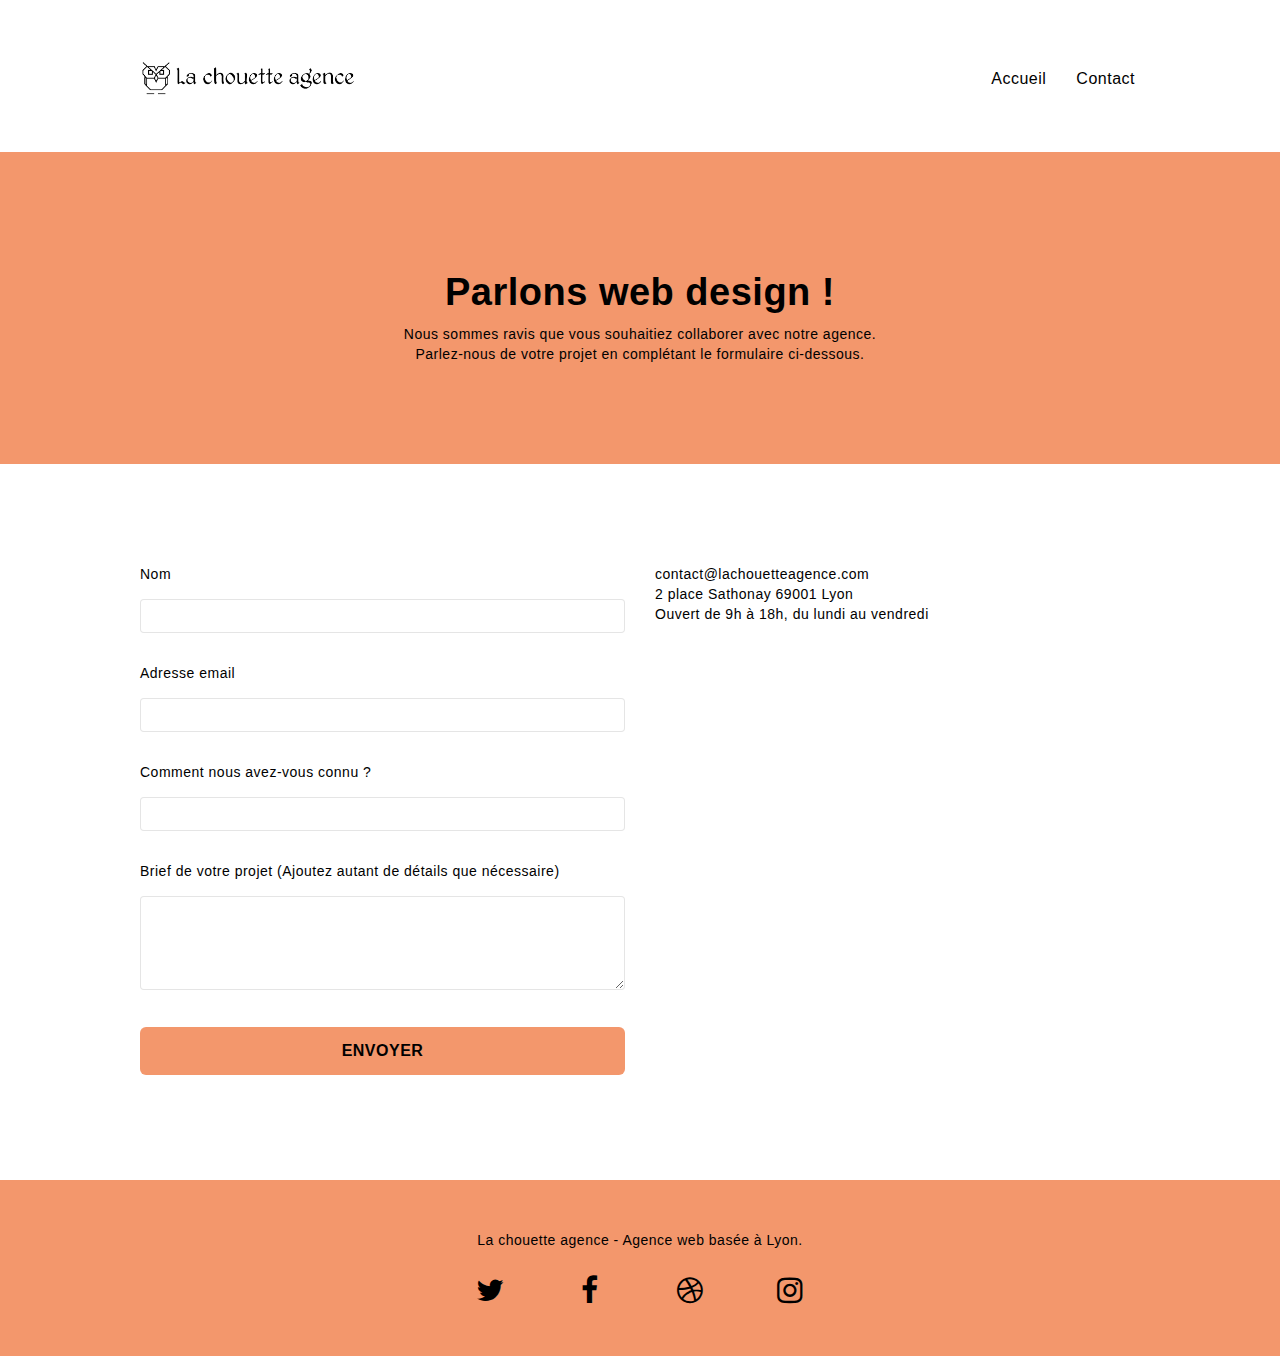
==== commit e465811f: "correction W3C" ====
--- a/contact.html
+++ b/contact.html
@@ -14,10 +14,10 @@
 <!-- Indexation moteur de recherche -->
     <meta name="robots" content="index, follow">
 
-	<link rel="stylesheet" type="text/css" href="./css/bootstrap.min.css">
+	<link rel="stylesheet" type="text/css" href="./code_clean/bootstrap.min.css">
 	<link rel="stylesheet" type="text/css" href="style.min.css">
-	<link rel="stylesheet" type="text/css" href="./css/font-awesome.min.css">
-	<link rel="stylesheet" type="text/css" href="./css/et-line.min.css">
+	<link rel="stylesheet" type="text/css" href="./code_clean/font-awesome.min.css">
+	<link rel="stylesheet" type="text/css" href="./code_clean/et-line.min.css">
 	
     
 	<script src="./js/jquery-2.1.0.js" defer></script>
--- a/style.min.css
+++ b/style.min.css
@@ -1 +1 @@
-body{margin:0;padding:0;background:#FFF;overflow-x:hidden;-webkit-font-smoothing:antialiased;-moz-osx-font-smoothing:grayscale}a,button{transition:all .3s ease-in-out;outline:none!important}a:hover{text-decoration:none;cursor:pointer}#page-loading-blocs-notifaction{position:fixed;top:0;bottom:0;width:100%;z-index:100000;background:#FFF url(img/pageload-spinner.gif) no-repeat center center}.bloc{clear:both;background:50% 50% no-repeat;padding:0 50px;-webkit-background-size:cover;-moz-background-size:cover;-o-background-size:cover;background-size:cover;position:relative}.bloc .container{padding-left:0;padding-right:0}.bloc-lg{padding:100px 50px}.bloc-md{padding:50px}.bloc-sm{padding:50px 50px}.bg-center,.bg-l-edge,.bg-r-edge,.bg-t-edge,.bg-b-edge,.bg-tl-edge,.bg-bl-edge,.bg-tr-edge,.bg-br-edge,.bg-repeat{-webkit-background-size:auto!important;-moz-background-size:auto!important;-o-background-size:auto!important;background-size:auto!important}.bg-repeat{background:repeat}.bg-t-edge{background:top no-repeat}.bloc-bg-texture::before{content:"";background-size:2px 2px;position:absolute;top:0;bottom:0;left:0;right:0;background-color:rgba(0,0,0,.4)}.b-parallax{background-attachment:fixed}.d-bloc{color:rgba(255,255,255,.7)}.d-bloc button:hover{color:rgba(255,255,255,.9)}.d-bloc .icon-round,.d-bloc .icon-square,.d-bloc .icon-rounded,.d-bloc .icon-semi-rounded-a,.d-bloc .icon-semi-rounded-b{border-color:rgba(255,255,255,.9)}.d-bloc .divider-h span{border-color:rgba(255,255,255,.2)}.d-bloc .a-btn:hover,.d-bloc .navbar a:hover,.d-bloc .navbar-brand:hover,.d-bloc a:hover .icon-sm,.d-bloc a:hover .icon-md,.d-bloc a:hover .icon-lg,.d-bloc a:hover .icon-xl,.d-bloc h1 a:hover,.d-bloc h2 a:hover,.d-bloc h3 a:hover,.d-bloc h4 a:hover,.d-bloc h5 a:hover,.d-bloc h6 a:hover,.d-bloc p a:hover{color:rgba(255,255,255,1)}.d-bloc .navbar-toggle .icon-bar{background:rgba(255,255,255,1)}.d-bloc .btn-wire,.d-bloc .btn-wire:hover{color:rgba(255,255,255,1);border-color:rgba(255,255,255,1)}.d-bloc .panel{color:rgba(0,0,0,.5)}.d-bloc .panel button:hover{color:rgba(0,0,0,.7)}.d-bloc .panel icon{border-color:rgba(0,0,0,.7)}.d-bloc .panel .divider-h span{border-color:rgba(0,0,0,.1)}.d-bloc .panel .a-btn{color:rgba(0,0,0,.6)}.d-bloc .panel .a-btn:hover{color:rgba(0,0,0,1)}.d-bloc .panel .btn-wire,.d-bloc .panel .btn-wire:hover{color:rgba(0,0,0,.7);border-color:rgba(0,0,0,.3)}.d-bloc .panel,.l-bloc{color:rgba(0,0,0,.5)}.d-bloc .panel button:hover,.l-bloc button:hover{color:rgba(0,0,0,.7)}.l-bloc .icon-round,.l-bloc .icon-square,.l-bloc .icon-rounded,.l-bloc .icon-semi-rounded-a,.l-bloc .icon-semi-rounded-b{border-color:rgba(0,0,0,.7)}.d-bloc .panel .divider-h span,.l-bloc .divider-h span{border-color:rgba(0,0,0,.1)}.d-bloc .panel .a-btn,.l-bloc .a-btn,.l-bloc .navbar a,.l-bloc .navbar-brand,.l-bloc a .icon-sm,.l-bloc a .icon-md,.l-bloc a .icon-lg,.l-bloc a .icon-xl,.l-bloc h1 a,.l-bloc h2 a,.l-bloc h3 a,.l-bloc h4 a,.l-bloc h5 a,.l-bloc h6 a,.l-bloc p a{color:rgba(0,0,0,.6)}.d-bloc .panel .a-btn:hover,.l-bloc .a-btn:hover,.l-bloc .navbar a:hover,.l-bloc .navbar-brand:hover,.l-bloc a:hover .icon-sm,.l-bloc a:hover .icon-md,.l-bloc a:hover .icon-lg,.l-bloc a:hover .icon-xl,.l-bloc h1 a:hover,.l-bloc h2 a:hover,.l-bloc h3 a:hover,.l-bloc h4 a:hover,.l-bloc h5 a:hover,.l-bloc h6 a:hover,.l-bloc p a:hover{color:rgba(0,0,0,1)}.l-bloc .navbar-toggle .icon-bar{color:rgba(0,0,0,.6)}.d-bloc .panel .btn-wire,.d-bloc .panel .btn-wire:hover,.l-bloc .btn-wire,.l-bloc .btn-wire:hover{color:rgba(0,0,0,.7);border-color:rgba(0,0,0,.3)}.voffset{margin-top:30px}.voffset-lg{margin-top:80px}.row-no-gutters{margin-right:0;margin-left:0}.row.row-no-gutters>[class^="col-"],.row.row-no-gutters>[class*=" col-"]{padding-right:0;padding-left:0}.navbar{margin-bottom:0;z-index:1}.navbar-brand{height:auto;padding:3px 15px;font-size:25px;font-weight:400;font-weight:600;line-height:44px}.navbar-brand img{max-height:200px;margin:0 5px 0 0;display:inline}.navbar-brand img[src$=svg]{min-width:100px}.nav-center .navbar-brand img{margin:0}.navbar .nav{padding-top:2px;margin-right:-16px;float:right;z-index:1}.nav>li{float:left;margin-top:4px;font-size:16px}.navbar-nav .open .dropdown-menu>li>a{text-align:inherit}.nav>li a:hover,.nav>li a:focus{background:transparent;text-decoration:underline;text-underline-position:under;text-decoration-color:#F3976C}.navbar-toggle{margin:10px 10px 0 0;border:0}.navbar-toggle:hover{background:transparent!important}.navbar-toggle .icon-bar{background-color:rgba(0,0,0,.5);width:26px}.nav-invert .navbar .nav{float:left}.nav-invert .navbar-header,.nav-invert .navbar-brand{float:right;position:relative;z-index:2}@media (min-width:768px){.site-navigation{position:absolute;top:50%;right:20px;transform:translate(0,-50%);-webkit-transform:translateY(-50%)}.nav>li .dropdown-menu a,.nav>li .dropdown-menu a:hover{color:#484848}.nav-invert .site-navigation{left:0;right:0}.nav-center{text-align:center}.nav-center .navbar-header{width:100%}.nav-center .navbar-header,.nav-center .navbar-brand,.nav-center .nav>li{float:none;display:inline-block}.nav-center .site-navigation{position:relative;width:100%;right:0;margin-right:0;margin-top:20px}.nav-center.mini-nav .navbar-toggle{float:none;margin:10px auto 0}}.nav>li>.dropdown a{background:none!important;display:block;padding:14px 15px}nav .caret{margin:0 5px}.dropdown-menu .dropdown-menu{top:-8px;left:100%}.dropdown-menu .dropmenu-flow-right{top:100%;left:0;margin-left:-1px;border-top-left-radius:0;border-top-right-radius:0}.dropdown-menu .dropdown span{border:4px solid #000;border-top-color:transparent;border-right-color:transparent;border-bottom-color:transparent;margin:6px -5px 0 0!important;float:right}.mg-md{margin-top:10px;margin-bottom:20px}.mg-lg{margin-top:10px;margin-bottom:40px}.btn{margin:0 5px 5px 0}.btn.pull-right{margin:0 0 5px 5px}.btn-d,.btn-d:hover,.btn-d:focus{color:#FFF;background:rgba(0,0,0,.3)}button{outline:none!important}.btn-rd{border-radius:40px}.btn-clean{border:1px solid rgba(0,0,0,.08);border-bottom-color:rgba(0,0,0,.1);text-shadow:0 1px 0 rgba(0,0,1,.1);box-shadow:0 1px 3px rgba(0,0,1,.25),inset 0 1px 0 0 rgba(255,255,255,.15)}.icon-md{font-size:30px!important}.icon-lg{font-size:60px!important}.sm-shadow{text-shadow:0 1px 2px rgba(0,0,0,.3)}.panel-sq,.panel-sq .panel-heading,.panel-sq .panel-footer{border-radius:0}.panel-rd{border-radius:30px}.panel-rd .panel-heading{border-radius:29px 29px 0 0}.panel-rd .panel-footer{border-radius:0 0 29px 29px}.form-control{border-color:rgba(0,0,0,.1);box-shadow:none}.form-group{border-color:rgba(0,0,0,.1);box-shadow:none;padding:0 0 15px 0;margin-bottom:15px}input{padding:15px}q{font-size:20px}.img-border{border:#F3976C 1px solid;border-radius:50%}.scrollToTop{width:40px;height:40px;position:fixed;bottom:20px;right:20px;opacity:0;z-index:500;transition:all .3s ease-in-out}.scrollToTop span{margin-top:6px}.showScrollTop{font-size:14px;opacity:1}a[data-lightbox]{position:relative;display:block;text-align:center}a[data-lightbox]:hover::before{content:"+";font-family:"HelveticaNeue-Light","Helvetica Neue Light","Helvetica Neue",Helvetica,Arial;font-size:32px;width:50px;height:50px;margin-left:-25px;border-radius:50%;background:rgba(0,0,0,.6);color:#FFF;font-weight:100;z-index:1;position:absolute;top:50%;left:50%;transform:translateY(-50%);-webkit-transform:translateY(-50%);display:flex;justify-content:center;align-items:center}a[data-lightbox]:hover img{opacity:.6;-webkit-animation-fill-mode:none;animation-fill-mode:none}#lightbox-modal{display:flex;align-items:center}#lightbox-modal .modal-dialog{width:90%;max-width:900px;margin:0 auto 0}#lightbox-modal .modal-dialog img{max-height:90vh;margin:0 auto}.lightbox-caption{padding:20px;color:#FFF;background:rgba(0,0,0,.5);position:absolute;left:15px;right:15px;bottom:5px}.close-lightbox{color:#FFF;font-size:30px;position:absolute;top:20px;right:20px;z-index:20;background:rgba(0,0,0,.5);border:none;line-height:30px;padding:0 9px 5px;opacity:.3}.close-lightbox:hover,.next-lightbox:hover,.prev-lightbox:hover{opacity:1;color:#FFF}.next-lightbox,.prev-lightbox{font-size:20px;color:rgba(255,255,255,.9);background:rgba(0,0,0,.5);transition:all .2s ease-in-out;position:absolute;top:45%;z-index:1;opacity:.4}.next-lightbox{padding:6px 8px 1px 13px;right:25px}.prev-lightbox{padding:6px 13px 1px 10px;left:25px}.snapshot-lb .modal-body{padding-bottom:45px}.snapshot-lb .lightbox-caption{padding:0;color:rgba(0,0,0,.5);background:none}h1,h2,h3,h4,h5,h6,p,label,.btn,a{font-family:"helvetica";font-weight:400;color:#000000!important;letter-spacing:.5px}label{margin-right:15px;margin-bottom:15px}.container{max-width:1000px}.hero-bloc-text{font-size:38px}.hero-bloc-text-sub{font-size:36px}.statement-bloc-text{line-height:26px;font-style:italic;font-size:20px;text-align:center;font-weight:lighter;max-width:520px;margin:auto auto auto auto}p{font-size:14px;margin:0 0 25px}.tight-width-whitespace{max-width:600px;margin:auto auto auto auto}.h1{font-size:20px;text-transform:uppercase}.cta-hero{margin-top:22px;color:#FFFFFF!important;text-transform:uppercase;padding:12px 28px 12px 28px;font-size:16px;font-weight:700}.social{max-width:400px;margin:auto auto auto auto;display:block}h2{font-size:25px;line-height:1.4em}h3{font-size:15px;text-transform:uppercase;font-weight:700;color:#333333!important}.med-width-whitespace{max-width:800px;margin:auto auto auto auto;box-shadow:0 0 0 #000}h1{text-transform:uppercase;font-weight:800;font-size:40px}h4{color:#333333!important}.icons{margin-bottom:14px;margin-top:24px}.white{color:#FFFFFF!important}.portfolio-thumb{margin-bottom:24px}.portfolio-row{margin-bottom:44px;margin-top:50px}.avatar{box-shadow:0 4px 9px rgba(0,0,0,.3)}.black-background{background-color:rgba(165,147,99,.7);padding:40px 40px 40px 40px}.bold-link{font-weight:900}.bgc-white{background-color:#FFF}.bgc-dark-slate-blue{background-color:#364577}.bgc-atomic-tangerine{background-color:#F3976C}.tc-white{color:#FFFFFF!important}.btn-atomic-tangerine{background:#F3976C!important;color:#000000!important;transition:0.3s}.btn-atomic-tangerine:hover{background:#c27956!important;transform:scale(1.1)}.ltc-white{color:#FFFFFF!important}.ltc-white:hover{text-decoration:underline!important;text-underline-position:under;text-decoration-color:#F3976C!important}.ltc-atomic-tangerine{color:#F3976C!important}.ltc-atomic-tangerine:hover{color:#c27956!important}.icon-dark-slate-blue{color:#364577!important;border-color:#364577!important}.bg-banniere{background-image:url(img/la-chouette-agence-banniere.jpg)}.bg-banniere h2{color:#fff}.bg-presentation{background-image:url(img/image-de-presentation.jpg)}@media (max-width:1024px){.bloc{padding-left:20px;padding-right:20px}.bloc.full-width-bloc,.bloc-tile-2.full-width-bloc .container,.bloc-tile-3.full-width-bloc .container,.bloc-tile-4.full-width-bloc .container{padding-left:0;padding-right:0}}@media (max-width:992px) and (min-width:768px){.navbar .nav{max-width:80%}.nav-center.navbar .nav{max-width:100%}}@media (max-width:991px){.container{width:100%}.b-parallax{background-attachment:scroll}.page-container,#hero-bloc{overflow-x:hidden;position:relative}.bloc-group,.bloc-group .bloc{display:block;width:100%}.bloc-fill-screen .fill-bloc-top-edge,.bloc-fill-screen .fill-bloc-bottom-edge{padding:0 20px}}@media (max-width:767px){.page-container{overflow-x:hidden;position:relative}h1,h2,h3,h4,h5,h6,p,#disqus_thread{padding-left:10px!important;padding-right:10px!important}.b-parallax{background-attachment:scroll}.navbar .nav{padding-top:0;border-top:1px solid rgba(0,0,0,.2);float:none!important}.navbar.row{margin-left:0;margin-right:0}.site-navigation{position:inherit;transform:none;-webkit-transform:none;-ms-transform:none}.nav>li{margin-top:0;border-bottom:1px solid rgba(0,0,0,.1);background:rgba(0,0,0,.05);text-align:left;padding-left:15px;width:100%}.nav>li:hover{background:rgba(0,0,0,.08)}.dropdown .dropdown a .caret{float:none;margin:5px 0 0 10px!important;border:4px solid #000;border-bottom-color:transparent;border-right-color:transparent;border-left-color:transparent}#hero-bloc .navbar .nav{background:rgba(0,0,0,.8)}#hero-bloc .navbar .nav a{color:rgba(255,255,255,.6)}.hero{padding:50px 0}.hero-nav{left:-1px;right:-1px}.navbar-collapse{padding:0;overflow-x:hidden;-webkit-box-shadow:none;box-shadow:none}.navbar-brand img{max-height:40px;width:auto}.nav-invert .navbar-header{float:none;width:100%}.nav-invert .navbar-toggle{float:left;margin-left:10px}.bloc{padding-left:0;padding-right:0}.bloc-xxl,.bloc-xl,.bloc-lg{padding:40px 0}.bloc-sm,.bloc-md{padding-left:0;padding-right:0}.bloc-tile-2 .container,.bloc-tile-3 .container,.bloc-tile-4 .container,.bloc-fill-screen .fill-bloc-top-edge,.bloc-fill-screen .fill-bloc-bottom-edge{padding-left:0;padding-right:0}.a-block{padding:0 10px}.btn-dwn{display:none}.voffset{margin-top:5px}.voffset-md{margin-top:20px}.voffset-lg{margin-top:30px}form{padding:5px}.close-lightbox{display:inline-block}.blocsapp-device-iphone5{background-size:216px 425px;padding-top:60px;width:216px;height:425px}.blocsapp-device-iphone5 img{width:180px;height:320px}}@media (max-width:400px){.bloc{padding-left:0;padding-right:0}.black-background{padding:15px}.col-sm-12{padding:0}.l-bloc{padding:5px}.d-bloc{padding:40px}#bloc-3-what-i-do{padding:0}}@media (max-width:767px){.bloc-mob-center-text{text-align:center}}+body{margin:0;padding:0;background:#FFF;overflow-x:hidden;-webkit-font-smoothing:antialiased;-moz-osx-font-smoothing:grayscale}a,button{transition:all .3s ease-in-out;outline:none!important}a:hover{text-decoration:none;cursor:pointer}#page-loading-blocs-notifaction{position:fixed;top:0;bottom:0;width:100%;z-index:100000;background:#FFF url(img/pageload-spinner.gif) no-repeat center center}.bloc{clear:both;background:50% 50% no-repeat;padding:0 50px;-webkit-background-size:cover;-moz-background-size:cover;-o-background-size:cover;background-size:cover;position:relative}.bloc .container{padding-left:0;padding-right:0}.bloc-lg{padding:100px 50px}.bloc-md{padding:50px}.bloc-sm{padding:50px 50px}.bg-t-edge,.bg-repeat{-webkit-background-size:auto!important;-moz-background-size:auto!important;-o-background-size:auto!important;background-size:auto!important}.bg-repeat{background:repeat}.bg-t-edge{background:top no-repeat}.bloc-bg-texture::before{content:"";background-size:2px 2px;position:absolute;top:0;bottom:0;left:0;right:0;background-color:rgba(0,0,0,.4)}.b-parallax{background-attachment:fixed}.d-bloc{color:rgba(255,255,255,.7)}.d-bloc button:hover{color:rgba(255,255,255,.9)}.d-bloc .navbar a:hover,.d-bloc .navbar-brand:hover,.d-bloc a:hover .icon-md,.d-bloc a:hover .icon-lg,.d-bloc h1 a:hover,.d-bloc h2 a:hover,.d-bloc h3 a:hover,.d-bloc p a:hover{color:rgba(255,255,255,1)}.d-bloc .navbar-toggle .icon-bar{background:rgba(255,255,255,1)}.d-bloc .panel{color:rgba(0,0,0,.5)}.d-bloc .panel button:hover{color:rgba(0,0,0,.7)}.d-bloc .panel icon{border-color:rgba(0,0,0,.7)}.d-bloc .panel,.l-bloc{color:rgba(0,0,0,.5)}.d-bloc .panel button:hover,.l-bloc button:hover{color:rgba(0,0,0,.7)}.l-bloc .navbar a,.l-bloc .navbar-brand,.l-bloc a .icon-md,.l-bloc a .icon-lg,.l-bloc h1 a,.l-bloc h2 a,.l-bloc h3 a,.l-bloc p a{color:rgba(0,0,0,.6)}.l-bloc .navbar a:hover,.l-bloc .navbar-brand:hover,.l-bloc a:hover .icon-md,.l-bloc a:hover .icon-lg,.l-bloc h1 a:hover,.l-bloc h2 a:hover,.l-bloc h3 a:hover,.l-bloc p a:hover{color:rgba(0,0,0,1)}.l-bloc .navbar-toggle .icon-bar{color:rgba(0,0,0,.6)}.voffset{margin-top:30px}.voffset-lg{margin-top:80px}.row-no-gutters{margin-right:0;margin-left:0}.row.row-no-gutters>[class^="col-"],.row.row-no-gutters>[class*=" col-"]{padding-right:0;padding-left:0}.navbar{margin-bottom:0;z-index:1}.navbar-brand{height:auto;padding:3px 15px;font-size:25px;font-weight:400;font-weight:600;line-height:44px}.navbar-brand img{max-height:200px;margin:0 5px 0 0;display:inline}.navbar .nav{padding-top:2px;margin-right:-16px;float:right;z-index:1}.nav>li{float:left;margin-top:4px;font-size:16px}.navbar-nav .open .dropdown-menu>li>a{text-align:inherit}.nav>li a:hover,.nav>li a:focus{background:transparent;text-decoration:underline;text-underline-position:under;text-decoration-color:#F3976C}.navbar-toggle{margin:10px 10px 0 0;border:0}.navbar-toggle:hover{background:transparent!important}.navbar-toggle .icon-bar{background-color:rgba(0,0,0,.5);width:26px}.nav-invert .navbar .nav{float:left}.nav-invert .navbar-header,.nav-invert .navbar-brand{float:right;position:relative;z-index:2}@media (min-width:768px){.site-navigation{position:absolute;top:50%;right:20px;transform:translate(0,-50%);-webkit-transform:translateY(-50%)}.nav>li .dropdown-menu a,.nav>li .dropdown-menu a:hover{color:#484848}.nav-invert .site-navigation{left:0;right:0}}.nav>li>.dropdown a{background:none!important;display:block;padding:14px 15px}.dropdown-menu .dropdown-menu{top:-8px;left:100%}.dropdown-menu .dropmenu-flow-right{top:100%;left:0;margin-left:-1px;border-top-left-radius:0;border-top-right-radius:0}.dropdown-menu .dropdown span{border:4px solid #000;border-top-color:transparent;border-right-color:transparent;border-bottom-color:transparent;margin:6px -5px 0 0!important;float:right}.mg-md{margin-top:10px;margin-bottom:20px}.mg-lg{margin-top:10px;margin-bottom:40px}.btn{margin:0 5px 5px 0}.btn-d,.btn-d:hover,.btn-d:focus{color:#FFF;background:rgba(0,0,0,.3)}button{outline:none!important}.btn-rd{border-radius:40px}.btn-clean{border:1px solid rgba(0,0,0,.08);border-bottom-color:rgba(0,0,0,.1);text-shadow:0 1px 0 rgba(0,0,1,.1);box-shadow:0 1px 3px rgba(0,0,1,.25),inset 0 1px 0 0 rgba(255,255,255,.15)}.icon-md{font-size:30px!important}.icon-lg{font-size:60px!important}.sm-shadow{text-shadow:0 1px 2px rgba(0,0,0,.3)}.form-control{border-color:rgba(0,0,0,.1);box-shadow:none}.form-group{border-color:rgba(0,0,0,.1);box-shadow:none;padding:0 0 15px 0;margin-bottom:15px}input{padding:15px}q{font-size:20px}.scrollToTop{width:40px;height:40px;position:fixed;bottom:20px;right:20px;opacity:0;z-index:500;transition:all .3s ease-in-out}.scrollToTop span{margin-top:6px}.showScrollTop{font-size:14px;opacity:1}a[data-lightbox]{position:relative;display:block;text-align:center}a[data-lightbox]:hover::before{content:"+";font-family:"HelveticaNeue-Light","Helvetica Neue Light","Helvetica Neue",Helvetica,Arial;font-size:32px;width:50px;height:50px;margin-left:-25px;border-radius:50%;background:rgba(0,0,0,.6);color:#FFF;font-weight:100;z-index:1;position:absolute;top:50%;left:50%;transform:translateY(-50%);-webkit-transform:translateY(-50%);display:flex;justify-content:center;align-items:center}a[data-lightbox]:hover img{opacity:.6;-webkit-animation-fill-mode:none;animation-fill-mode:none}#lightbox-modal{display:flex;align-items:center}#lightbox-modal .modal-dialog{width:90%;max-width:900px;margin:0 auto 0}#lightbox-modal .modal-dialog img{max-height:90vh;margin:0 auto}.lightbox-caption{padding:20px;color:#FFF;background:rgba(0,0,0,.5);position:absolute;left:15px;right:15px;bottom:5px}.close-lightbox{color:#FFF;font-size:30px;position:absolute;top:20px;right:20px;z-index:20;background:rgba(0,0,0,.5);border:none;line-height:30px;padding:0 9px 5px;opacity:.3}.close-lightbox:hover,.next-lightbox:hover,.prev-lightbox:hover{opacity:1;color:#FFF}.next-lightbox,.prev-lightbox{font-size:20px;color:rgba(255,255,255,.9);background:rgba(0,0,0,.5);transition:all .2s ease-in-out;position:absolute;top:45%;z-index:1;opacity:.4}.next-lightbox{padding:6px 8px 1px 13px;right:25px}.prev-lightbox{padding:6px 13px 1px 10px;left:25px}.snapshot-lb .modal-body{padding-bottom:45px}.snapshot-lb .lightbox-caption{padding:0;color:rgba(0,0,0,.5);background:none}h1,h2,h3,p,label,.btn,a{font-family:"helvetica";font-weight:400;color:#000000!important;letter-spacing:.5px}label{margin-right:15px;margin-bottom:15px}.container{max-width:1000px}.hero-bloc-text{font-size:38px}p{font-size:14px;margin:0 0 25px}.tight-width-whitespace{max-width:600px;margin:auto auto auto auto}.h1{font-size:20px;text-transform:uppercase}.cta-hero{margin-top:22px;color:#FFFFFF!important;text-transform:uppercase;padding:12px 28px 12px 28px;font-size:16px;font-weight:700}.social{max-width:400px;margin:auto auto auto auto;display:block}h2{font-size:25px;line-height:1.4em}h3{font-size:15px;text-transform:uppercase;font-weight:700;color:#333333!important}.med-width-whitespace{max-width:800px;margin:auto auto auto auto;box-shadow:0 0 0 #000}h1{font-weight:800;font-size:40px}.icons{margin-bottom:14px;margin-top:24px}.white{color:#FFFFFF!important}.portfolio-thumb{margin-bottom:24px}.portfolio-row{margin-bottom:44px;margin-top:50px}.black-background{background-color:rgba(165,147,99,.7);padding:40px 40px 40px 40px}.bgc-white{background-color:#FFF}.bgc-dark-slate-blue{background-color:#364577}.bgc-atomic-tangerine{background-color:#F3976C}.tc-white{color:#FFFFFF!important}.btn-atomic-tangerine{background:#F3976C!important;color:#000000!important;transition:0.3s}.btn-atomic-tangerine:hover{background:#c27956!important;transform:scale(1.1)}.icon-dark-slate-blue{color:#364577!important;border-color:#364577!important}.bg-banniere{background-image:url(img/la-chouette-agence-banniere.jpg)}.bg-banniere h2{color:#fff}.bg-presentation{background-image:url(img/image-de-presentation.jpg)}@media (max-width:1024px){.bloc{padding-left:20px;padding-right:20px}}@media (max-width:992px) and (min-width:768px){.navbar .nav{max-width:80%}}@media (max-width:991px){.container{width:100%}.b-parallax{background-attachment:scroll}.page-container{overflow-x:hidden;position:relative}.bloc-group,.bloc-group .bloc{display:block;width:100%}.bloc-fill-screen .fill-bloc-top-edge{padding:0 20px}}@media (max-width:767px){.page-container{overflow-x:hidden;position:relative}h1,h2,h3,p{padding-left:10px!important;padding-right:10px!important}.b-parallax{background-attachment:scroll}.navbar .nav{padding-top:0;border-top:1px solid rgba(0,0,0,.2);float:none!important}.navbar.row{margin-left:0;margin-right:0}.site-navigation{position:inherit;transform:none;-webkit-transform:none;-ms-transform:none}.nav>li{margin-top:0;border-bottom:1px solid rgba(0,0,0,.1);background:rgba(0,0,0,.05);text-align:left;padding-left:15px;width:100%}.nav>li:hover{background:rgba(0,0,0,.08)}.hero{padding:50px 0}.navbar-collapse{padding:0;overflow-x:hidden;-webkit-box-shadow:none;box-shadow:none}.navbar-brand img{max-height:40px;width:auto}.nav-invert .navbar-header{float:none;width:100%}.nav-invert .navbar-toggle{float:left;margin-left:10px}.bloc{padding-left:0;padding-right:0}.bloc-lg{padding:40px 0}.bloc-sm,.bloc-md{padding-left:0;padding-right:0}.bloc-fill-screen .fill-bloc-top-edge{padding-left:0;padding-right:0}.voffset{margin-top:5px}.voffset-lg{margin-top:30px}form{padding:5px}.close-lightbox{display:inline-block}}@media (max-width:400px){.bloc{padding-left:0;padding-right:0}.black-background{padding:15px}.col-sm-12{padding:0}.l-bloc{padding:5px}.d-bloc{padding:40px}#bloc-3-what-i-do{padding:0}}